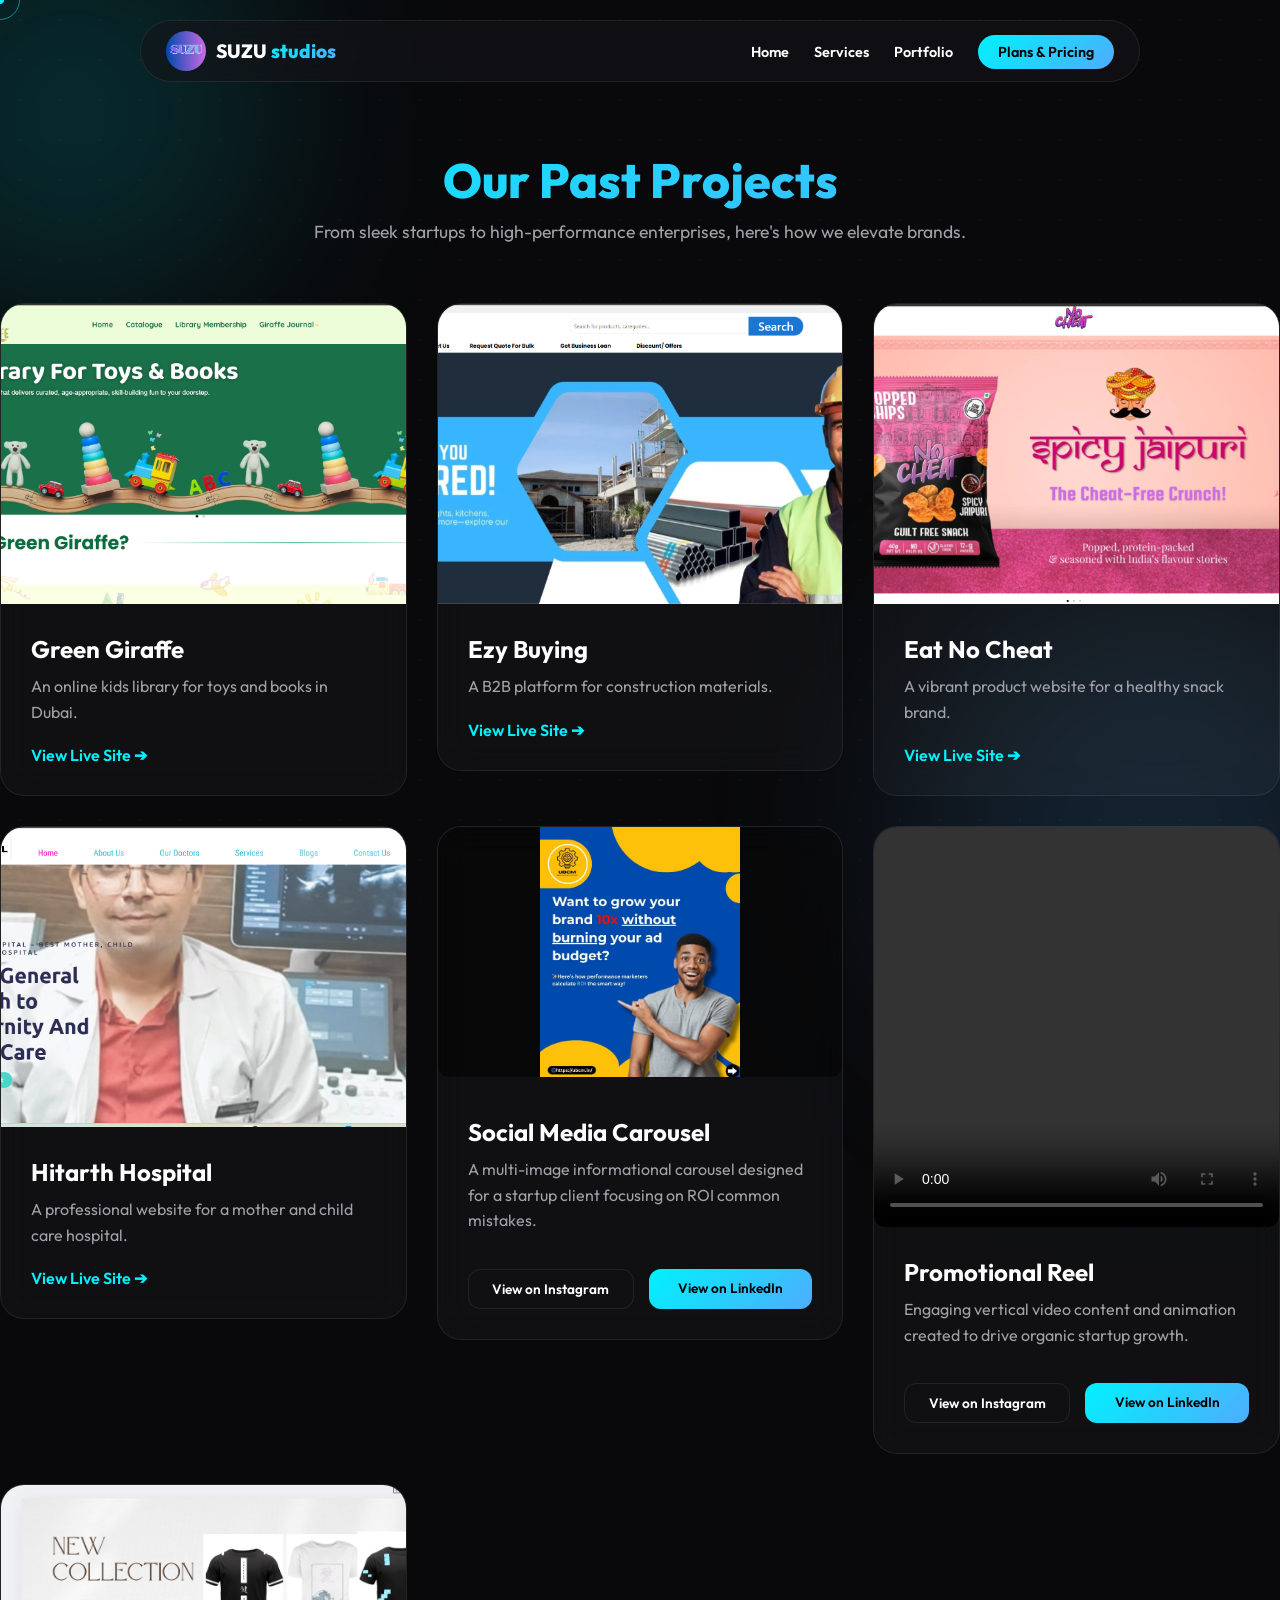
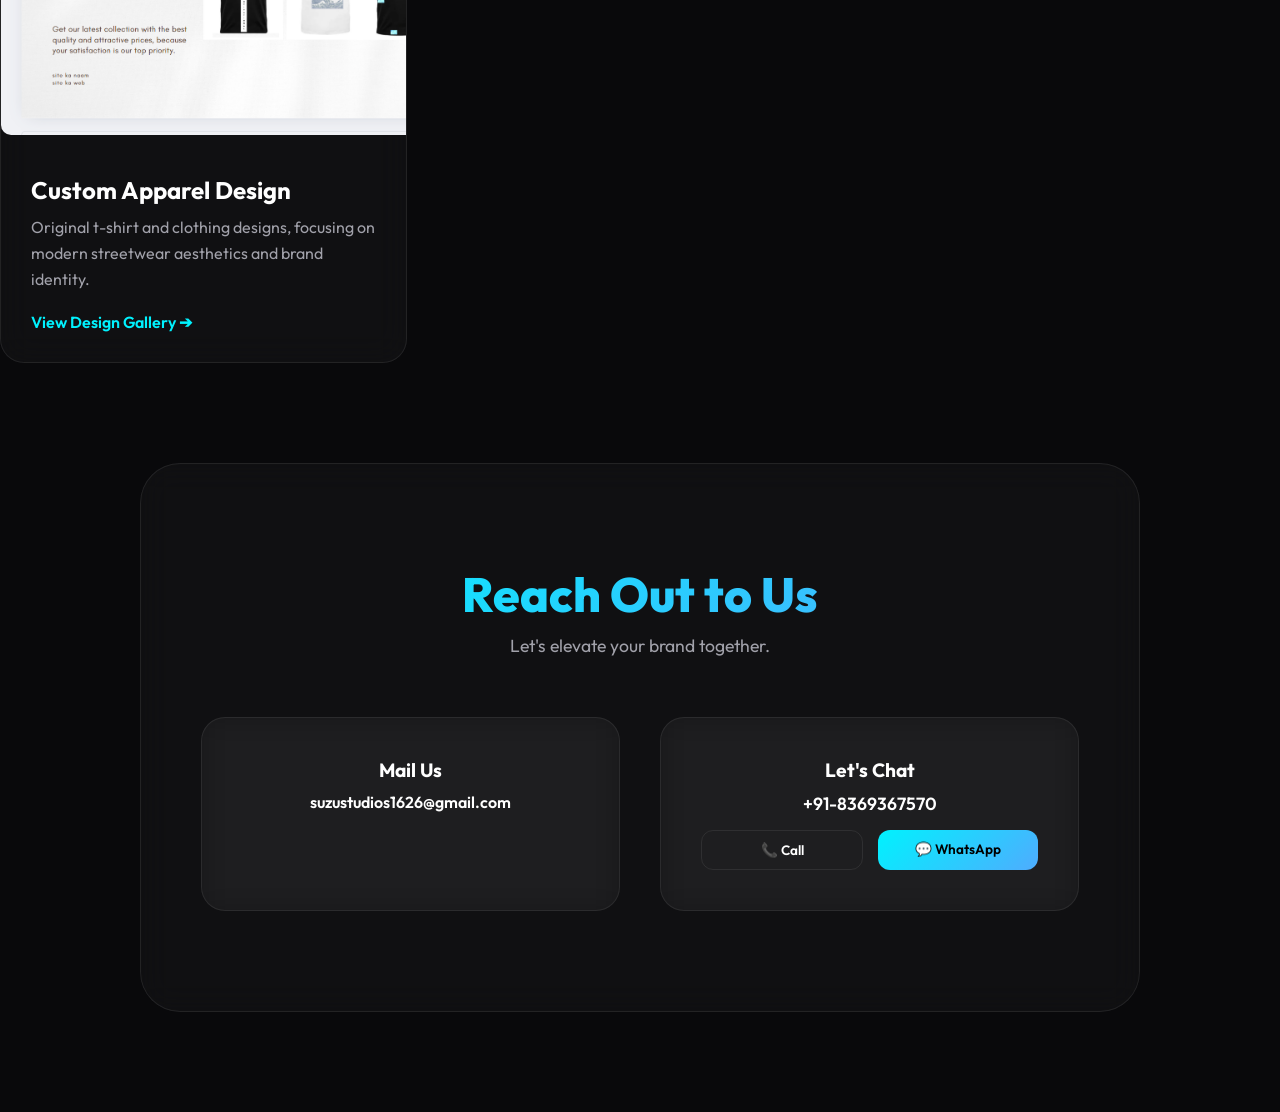
==== portfolio.html @ 75b4af1d "Initial commit" ====
<!DOCTYPE html>
<html lang="en">
<head>
    <meta charset="UTF-8">
    <meta name="viewport" content="width=device-width, initial-scale=1.0">
    <title>Portfolio | SUZU Studios</title>
    <link rel="preconnect" href="https://fonts.googleapis.com">
    <link rel="preconnect" href="https://fonts.gstatic.com" crossorigin>
    <link href="https://fonts.googleapis.com/css2?family=Outfit:wght@300;400;600;800&display=swap" rel="stylesheet">
    <link rel="stylesheet" href="style.css">
</head>
<body>
    <div class="bg-grid"></div>
    <div class="blob blob-1"></div>
    <div class="blob blob-2"></div>

    <div class="cursor"></div>
    <div class="cursor-follower"></div>

    <nav>
        <div class="nav-container glass">
            <div class="brand">
                <img src="SUZU.png" alt="SUZU Studios Logo" class="brand-logo">
                <span class="brand-name">SUZU <span class="text-gradient">studios</span></span>
            </div>
            <ul class="nav-links">
                <li><a href="index.html">Home</a></li>
                <li><a href="index.html#services">Services</a></li>
                <li><a href="portfolio.html">Portfolio</a></li>
                <li><a href="pricing.html" class="nav-cta">Plans & Pricing</a></li>
            </ul>
        </div>
    </nav>

    <section id="portfolio-hero" class="reveal">
        <div class="section-header">
            <h1 class="section-title text-gradient">Our Past Projects</h1>
            <p>From sleek startups to high-performance enterprises, here's how we elevate brands.</p>
        </div>
    </section>

    <section id="portfolio" class="reveal" style="padding-top: 0;">
        <div class="portfolio-grid deep-dive-grid">
            
            <div class="portfolio-card glass reveal">
                <img src="greengiraffe.png" alt="Green Giraffe Thumbnail" class="project-img deep-project-img">
                <div class="project-info">
                    <h4>Green Giraffe</h4>
                    <p>An online kids library for toys and books in Dubai.</p>
                    <a href="https://greengiraffe.ae/" target="_blank" class="project-link">View Live Site ➔</a>
                </div>
            </div>
            
            <div class="portfolio-card glass reveal">
                <img src="ezy.png" alt="Ezy Buying Thumbnail" class="project-img deep-project-img">
                <div class="project-info">
                    <h4>Ezy Buying</h4>
                    <p>A B2B platform for construction materials.</p>
                    <a href="https://ezybuying.in/" target="_blank" class="project-link">View Live Site ➔</a>
                </div>
            </div>
            
            <div class="portfolio-card glass reveal">
                <img src="nocheat.png" alt="Eat No Cheat Thumbnail" class="project-img deep-project-img">
                <div class="project-info">
                    <h4>Eat No Cheat</h4>
                    <p>A vibrant product website for a healthy snack brand.</p>
                    <a href="https://eatnocheat.com/" target="_blank" class="project-link">View Live Site ➔</a>
                </div>
            </div>
            
            <div class="portfolio-card glass reveal">
                <img src="Hitarth.png" alt="Hitarth Hospital Thumbnail" class="project-img deep-project-img">
                <div class="project-info">
                    <h4>Hitarth Hospital</h4>
                    <p>A professional website for a mother and child care hospital.</p>
                    <a href="https://hitarthhospital.in/" target="_blank" class="project-link">View Live Site ➔</a>
                </div>
            </div>

            <div class="portfolio-card glass reveal">
                <div class="carousel-container">
                    <img src="1.jpg" alt="Post 1" class="carousel-img">
                    <img src="2.jpg" alt="Post 2" class="carousel-img">
                    <img src="3.jpg" alt="Post 3" class="carousel-img">
                    <img src="4.jpg" alt="Post 4" class="carousel-img">
                    <img src="5.jpg" alt="Post 5" class="carousel-img">
                    <img src="6.jpg" alt="Post 6" class="carousel-img">
                    <img src="7.jpg" alt="Post 7" class="carousel-img">
                </div>
                <div class="project-info">
                    <h4>Social Media Carousel</h4>
                    <p>A multi-image informational carousel designed for a startup client focusing on ROI common mistakes.</p>
                    <div class="button-group">
                        <a href="#" target="_blank" class="btn-small secondary">View on Instagram</a>
                        <a href="#" target="_blank" class="btn-small primary">View on LinkedIn</a>
                    </div>
                </div>
            </div>

            <div class="portfolio-card glass reveal">
                <video src="reel.mp4" alt="Promotional Reel Thumbnail" class="reel-img" controls>
                    Your browser does not support the video tag.
                </video>
                <div class="project-info">
                    <h4>Promotional Reel</h4>
                    <p>Engaging vertical video content and animation created to drive organic startup growth.</p>
                    <div class="button-group">
                        <a href="#" target="_blank" class="btn-small secondary">View on Instagram</a>
                        <a href="#" target="_blank" class="btn-small primary">View on LinkedIn</a>
                    </div>
                </div>
            </div>

            <div class="portfolio-card glass reveal">
                <div class="carousel-container">
                    <img src="SS1.png" alt="Apparel Design 1" class="carousel-img">
                    <img src="SS2.png" alt="Apparel Design 2" class="carousel-img">
                    <img src="SS3.png" alt="Apparel Design 3" class="carousel-img">
                    <img src="SS4.png" alt="Apparel Design 4" class="carousel-img">
                    <img src="SS5.png" alt="Apparel Design 5" class="carousel-img">
                </div>
                <div class="project-info">
                    <h4>Custom Apparel Design</h4>
                    <p>Original t-shirt and clothing designs, focusing on modern streetwear aesthetics and brand identity.</p>
                    <a href="#" target="_blank" class="project-link">View Design Gallery ➔</a>
                </div>
            </div>

        </div>
    </section>

    <section id="contact" class="reveal contact-section glass">
        <div class="section-header">
            <h2 class="section-title text-gradient">Reach Out to Us</h2>
            <p>Let's elevate your brand together.</p>
        </div>
        <div class="contact-details grid-container">
            
            <div class="contact-card glass">
                <h4>Mail Us</h4>
                <a href="mailto:suzustudios1626@gmail.com" class="contact-link">suzustudios1626@gmail.com</a>
            </div>
            
            <div class="contact-card glass">
                <h4>Let's Chat</h4>
                <p style="margin-bottom: 15px; color: var(--text-main); font-weight: 600; font-size: 1.1rem;">+91-8369367570</p>
                <div class="button-group" style="justify-content: center;">
                    <a href="tel:+918369367570" class="btn-small secondary">📞 Call</a>
                    <a href="https://wa.me/918369367570" target="_blank" class="btn-small primary">💬 WhatsApp</a>
                </div>
            </div>
            
        </div>
    </section>

    <script src="script.js"></script>
</body>
</html>
---- style.css ----
/* --- Core Variables --- */
:root {
    --bg-dark: #09090b;
    --card-glass: rgba(255, 255, 255, 0.03);
    --card-border: rgba(255, 255, 255, 0.08);
    --text-main: #ffffff;
    --text-muted: #a1a1aa;
    --cyan: #00f2fe;
    --blue: #4facfe;
    --gradient: linear-gradient(135deg, var(--cyan) 0%, var(--blue) 100%);
}

* {
    margin: 0; padding: 0; box-sizing: border-box;
    font-family: 'Outfit', sans-serif;
    cursor: none; 
}

body {
    background-color: var(--bg-dark);
    color: var(--text-main);
    overflow-x: hidden;
    position: relative;
}

/* --- Background Effects --- */
.bg-grid {
    position: fixed; top: 0; left: 0; width: 100vw; height: 100vh;
    background-image: radial-gradient(rgba(255,255,255,0.1) 1px, transparent 1px);
    background-size: 40px 40px;
    z-index: -2; opacity: 0.3;
}

.blob {
    position: fixed; border-radius: 50%; filter: blur(100px); z-index: -1;
    animation: float 10s infinite ease-in-out alternate;
}
.blob-1 { width: 400px; height: 400px; background: rgba(0, 242, 254, 0.15); top: -10%; left: -10%; }
.blob-2 { width: 500px; height: 500px; background: rgba(79, 172, 254, 0.15); bottom: -20%; right: -10%; animation-delay: -5s; }

@keyframes float {
    0% { transform: translate(0, 0) scale(1); }
    100% { transform: translate(50px, 50px) scale(1.1); }
}

/* --- Custom Cursor --- */
.cursor { width: 8px; height: 8px; background: var(--cyan); border-radius: 50%; position: fixed; pointer-events: none; z-index: 9999; transform: translate(-50%, -50%); }
.cursor-follower { width: 40px; height: 40px; border: 1px solid rgba(0, 242, 254, 0.5); border-radius: 50%; position: fixed; pointer-events: none; z-index: 9998; transform: translate(-50%, -50%); transition: width 0.3s, height 0.3s, background 0.3s; }

/* --- Loading Screen --- */
#loader { position: fixed; top: 0; left: 0; width: 100%; height: 100vh; background: var(--bg-dark); display: flex; justify-content: center; align-items: center; z-index: 10000; transition: opacity 0.8s ease; }
.spinner { width: 50px; height: 50px; border: 3px solid rgba(255,255,255,0.1); border-top-color: var(--cyan); border-radius: 50%; animation: spin 1s linear infinite; margin: 0 auto 20px; }
.loader-text { font-size: 2rem; font-weight: 800; letter-spacing: 4px; background: var(--gradient); -webkit-background-clip: text; -webkit-text-fill-color: transparent; }
@keyframes spin { to { transform: rotate(360deg); } }

/* --- Floating Navigation & Logo Fix --- */
nav { position: fixed; top: 20px; width: 100%; display: flex; justify-content: center; z-index: 1000; }
.nav-container.glass {
    width: 90%; max-width: 1000px;
    background: rgba(20, 20, 25, 0.6); backdrop-filter: blur(12px); -webkit-backdrop-filter: blur(12px);
    border: 1px solid var(--card-border); border-radius: 50px;
    display: flex; justify-content: space-between; align-items: center; padding: 10px 25px;
}
.brand { display: flex; align-items: center; gap: 10px; }

/* Your fixed logo size */
.brand-logo {
    height: 40px !important;  
    width: 40px !important;   /* Force the width to match the height for a perfect square */
    border-radius: 50%;       /* This is the magic line that makes it a perfect circle! */
    object-fit: cover;        /* Ensures your gradient fills the circle perfectly */
    display: block;
}

.brand-name { font-size: 1.2rem; font-weight: 800; }
.text-gradient { background: var(--gradient); -webkit-background-clip: text; -webkit-text-fill-color: transparent; }
.nav-links { list-style: none; display: flex; gap: 25px; align-items: center; }
.nav-links a { color: var(--text-main); text-decoration: none; font-weight: 600; font-size: 0.9rem; transition: color 0.3s; }
.nav-links a:hover { color: var(--cyan); }
.nav-cta { background: var(--gradient); padding: 8px 20px; border-radius: 20px; color: #000 !important; }

/* --- Hero Section --- */
#hero { min-height: 100vh; display: flex; align-items: center; justify-content: center; text-align: center; padding: 0 20px; padding-top: 80px; }
.promo-pill { display: inline-flex; align-items: center; gap: 10px; padding: 8px 20px; border-radius: 30px; border: 1px solid var(--card-border); background: var(--card-glass); margin-bottom: 30px; font-size: 0.9rem; backdrop-filter: blur(10px); }
.pulse-dot { width: 8px; height: 8px; background: var(--cyan); border-radius: 50%; box-shadow: 0 0 10px var(--cyan); animation: pulse 1.5s infinite; }
@keyframes pulse { 0% { box-shadow: 0 0 0 0 rgba(0, 242, 254, 0.7); } 70% { box-shadow: 0 0 0 10px rgba(0, 242, 254, 0); } 100% { box-shadow: 0 0 0 0 rgba(0, 242, 254, 0); } }
.badge { background: var(--gradient); color: #000; padding: 2px 8px; border-radius: 10px; font-weight: 800; font-size: 0.7rem; letter-spacing: 1px; }

.hero-title { font-size: 5vw; font-weight: 800; line-height: 1.1; margin-bottom: 20px; }
@media (max-width: 768px) { .hero-title { font-size: 2.5rem; } }
.hero-subtitle { max-width: 600px; margin: 0 auto 40px; color: var(--text-muted); font-size: 1.1rem; line-height: 1.6; }

.hero-buttons { display: flex; gap: 20px; justify-content: center; }
.cta-button { padding: 15px 35px; border-radius: 30px; font-weight: 600; text-decoration: none; transition: all 0.3s; position: relative; overflow: hidden; display: inline-block; cursor: none;}
.cta-button.primary { background: var(--gradient); color: #000; box-shadow: 0 10px 20px rgba(0, 242, 254, 0.2); }
.cta-button.primary:hover { transform: translateY(-3px); box-shadow: 0 15px 30px rgba(0, 242, 254, 0.4); }
.cta-button.secondary { background: transparent; color: var(--text-main); border: 1px solid var(--card-border); }
.cta-button.secondary:hover { background: var(--card-glass); border-color: var(--cyan); }

/* --- Services Bento Grid --- */
#services { padding: 100px 20px; max-width: 1200px; margin: 0 auto; }
.section-header { text-align: center; margin-bottom: 60px; }
.section-title { font-size: 3rem; font-weight: 800; margin-bottom: 10px; }
.section-header p { color: var(--text-muted); font-size: 1.1rem; }

.bento-grid { display: grid; grid-template-columns: repeat(3, 1fr); gap: 25px; }
.glass { background: var(--card-glass); backdrop-filter: blur(16px); -webkit-backdrop-filter: blur(16px); border: 1px solid var(--card-border); border-radius: 24px; }
.bento-card { padding: 40px; transition: transform 0.4s cubic-bezier(0.175, 0.885, 0.32, 1.275), border-color 0.4s; position: relative; overflow: hidden; }
.bento-card:hover { transform: translateY(-10px); border-color: rgba(0, 242, 254, 0.4); }

.card-icon { font-size: 2.5rem; margin-bottom: 20px; }
.bento-card h3 { font-size: 1.5rem; margin-bottom: 15px; font-weight: 600; }
.bento-card p { color: var(--text-muted); line-height: 1.6; margin-bottom: 20px; }
.card-link { color: var(--cyan); text-decoration: none; font-weight: 600; font-size: 0.9rem; }

/* Grid specific sizing */
.bento-card.large { grid-column: span 2; grid-row: span 2; display: flex; flex-direction: column; justify-content: center; }
.bento-card.large h3 { font-size: 2.2rem; }
.bento-card.large p { font-size: 1.1rem; max-width: 80%; }
.bento-card.wide { grid-column: span 2; display: flex; align-items: center; gap: 30px; }
.bento-card.wide .card-icon { font-size: 4rem; margin-bottom: 0; }

@media (max-width: 900px) {
    .bento-grid { grid-template-columns: 1fr; }
    .bento-card.large, .bento-card.wide { grid-column: span 1; grid-row: span 1; flex-direction: column; text-align: left; align-items: flex-start; }
    .bento-card.large p { max-width: 100%; }
}

/* --- Scroll Animations --- */
.reveal { opacity: 0; transform: translateY(40px); transition: all 1s cubic-bezier(0.5, 0, 0, 1); }
.reveal.active { opacity: 1; transform: translateY(0); }
.reveal-stagger { opacity: 0; transform: translateY(40px); transition: all 0.8s cubic-bezier(0.5, 0, 0, 1); }
.reveal-stagger.active { opacity: 1; transform: translateY(0); }

/* ========================================= */
/* NEW ADDITIONS: HOVER, PORTFOLIO, PRICING  */
/* ========================================= */

/* Hover to reveal service text */
.hover-reveal .reveal-text {
    opacity: 0;
    max-height: 0;
    margin-top: 0;
    transition: opacity 0.4s, max-height 0.4s cubic-bezier(0.5, 0, 0, 1), margin-top 0.4s;
    overflow: hidden;
}

.hover-reveal:hover .reveal-text {
    opacity: 1;
    max-height: 1000px; 
    margin-top: 10px;
}

/* Past Projects grid and styling */
.portfolio-grid {
    display: grid;
    grid-template-columns: repeat(auto-fit, minmax(300px, 1fr));
    gap: 30px;
    margin-top: 40px;
}

.portfolio-card {
    display: flex;
    flex-direction: column;
    overflow: hidden;
    padding: 0;
    transition: transform 0.4s cubic-bezier(0.175, 0.885, 0.32, 1.275), border-color 0.4s;
}

.portfolio-card:hover {
    transform: translateY(-5px);
    border-color: rgba(0, 242, 254, 0.4);
}

.project-img {
    width: 100%;
    height: 200px;
    object-fit: cover;
    display: block;
}

.deep-dive-grid {
    grid-template-columns: repeat(auto-fit, minmax(400px, 1fr));
}
.deep-project-img {
    height: 300px;
}

.project-info {
    padding: 30px;
    display: flex;
    flex-direction: column;
    flex-grow: 1;
}

.portfolio-card h4 {
    font-size: 1.5rem;
    margin-bottom: 10px;
}

.portfolio-card p {
    color: var(--text-muted);
    line-height: 1.6;
    margin-bottom: 20px;
    flex-grow: 1; 
}

.project-link {
    color: var(--cyan);
    text-decoration: none;
    font-weight: 600;
    align-self: flex-start;
}

/* Testimonials Slider (Flows right to left) */
.testimonial-slider {
    overflow: hidden;
    margin-top: 60px;
    padding: 0;
    width: 100%;
}

.testimonial-track {
    display: flex;
    animation: slideLeft 30s linear infinite; 
}

.testimonial-slider:hover .testimonial-track {
    animation-play-state: paused;
}

@keyframes slideLeft {
    0% { transform: translateX(0); }
    100% { transform: translateX(-50%); } 
}

.testimonial-card {
    flex: 0 0 calc(33.33% - 40px); 
    width: 33.33%;
    max-width: 33.33%;
    padding: 60px;
    box-sizing: border-box;
    display: flex;
    flex-direction: column;
    justify-content: center;
}

.client-quote {
    font-size: 1.3rem;
    line-height: 1.6;
    margin-bottom: 20px;
}

.client-name {
    color: var(--text-muted);
    font-weight: 600;
    font-size: 0.9rem;
}

/* Contact Us Section styling */
.contact-section {
    max-width: 1000px;
    margin: 100px auto;
    padding: 100px 60px;
    border-radius: 40px;
}

.contact-details {
    margin-top: 60px;
    gap: 40px;
    display: grid;
    grid-template-columns: repeat(auto-fit, minmax(250px, 1fr));
}

.contact-card {
    padding: 40px;
    text-align: center;
}

.contact-card h4 {
    margin-bottom: 10px;
    font-size: 1.2rem;
}

.contact-card p {
    color: var(--cyan);
    font-weight: 600;
}

/* Pricing layout */
#pricing-hero {
    min-height: 30vh;
    display: flex;
    align-items: center;
    justify-content: center;
    text-align: center;
    padding-top: 100px;
}

.pricing-card-container {
    display: grid;
    grid-template-columns: repeat(3, 1fr);
    gap: 30px;
    max-width: 1100px;
    margin: 40px auto 0;
    padding: 0;
    padding-bottom: 50px;
}

.pricing-card {
    padding: 50px;
    display: flex;
    flex-direction: column;
    justify-content: space-between;
    text-align: center;
    position: relative;
    transition: transform 0.4s, border-color 0.4s, box-shadow 0.4s;
}

.pricing-card:hover {
    transform: scale(1.03);
    border-color: rgba(0, 242, 254, 0.4);
    box-shadow: 0 10px 40px rgba(0, 242, 254, 0.1);
}

.pricing-card h3 {
    margin-bottom: 20px;
    font-size: 1.8rem;
}

.pricing-card .price {
    font-size: 3rem;
    font-weight: 800;
    margin-bottom: 30px;
}

.pricing-card ul {
    list-style: none;
    margin-bottom: 40px;
    flex-grow: 1;
    text-align: left; 
    max-width: 80%;
    margin: 0 auto 40px;
}

.pricing-card ul li {
    margin-bottom: 15px;
    color: var(--text-muted);
    position: relative;
    font-size: 0.95rem;
}

.pricing-card ul li::before {
    content: '✓';
    position: absolute;
    left: -25px;
    color: var(--cyan);
    font-weight: bold;
}

.featured-card {
    border-color: rgba(0, 242, 254, 0.3);
    box-shadow: 0 0 40px rgba(0, 242, 254, 0.1);
}

.featured-badge {
    position: absolute;
    top: -15px;
    left: 50%;
    transform: translateX(-50%);
    font-size: 0.7rem;
    letter-spacing: 1px;
    background: var(--gradient);
    color: #000;
    padding: 6px 15px;
    border-radius: 20px;
    font-weight: bold;
    z-index: 10;
}

.cta-subtitle {
    max-width: 600px;
    margin: 0 auto 30px;
    color: var(--text-muted);
    font-size: 1.1rem;
    line-height: 1.6;
}

.center-cta {
    display: flex;
    flex-direction: column;
    align-items: center;
    margin-top: 40px;
}

@media (min-width: 1400px) {
    .pricing-card-container { max-width: 1200px; gap: 40px; }
}

@media (max-width: 900px) {
    .testimonial-card {
        flex: 0 0 100%;
        max-width: 100%;
        width: 100%;
        padding: 40px;
    }
    @keyframes slideLeft { 0% { transform: translateX(0); } 100% { transform: translateX(-100%); } }

    .pricing-card-container {
        grid-template-columns: 1fr;
        max-width: 100%;
        padding: 20px;
    }

    .contact-section {
        padding: 60px 20px;
        margin: 60px 10px;
    }
    
    .deep-dive-grid {
        grid-template-columns: 1fr;
    }
    .deep-project-img {
        height: 200px;
    }
}
/* ========================================= */
/* PORTFOLIO PAGE FIXES & NEW LAYOUTS        */
/* ========================================= */

/* 1. Fix the hidden heading */
#portfolio-hero {
    padding-top: 150px; /* Pushes the heading down below the navigation bar */
    text-align: center;
    margin-bottom: 40px;
}

/* Fix grid stretching so cards only take up as much vertical space as they need */
.portfolio-grid {
    align-items: start; 
}

/* 2. Side-by-side Button Group */
.button-group {
    display: flex;
    gap: 15px;
    margin-top: 15px;
    width: 100%;
}

.btn-small {
    padding: 10px 15px;
    font-size: 0.85rem;
    text-align: center;
    flex: 1; /* Makes both buttons equal width */
    border-radius: 12px; /* Slightly squarer for secondary buttons */
    text-decoration: none;
    font-weight: 600;
    transition: all 0.3s;
    cursor: none;
}

.btn-small.primary {
    background: var(--gradient);
    color: #000;
}

.btn-small.secondary {
    background: transparent;
    color: var(--text-main);
    border: 1px solid var(--card-border);
}

.btn-small.secondary:hover {
    background: var(--card-glass);
    border-color: var(--cyan);
}

/* 3. Swipeable Image Carousel (For Posts & Clothes) */
.carousel-container {
    display: flex;
    overflow-x: auto;
    scroll-snap-type: x mandatory;
    gap: 10px;
    padding-bottom: 10px; /* Space for scrollbar */
    scrollbar-width: thin; 
    scrollbar-color: var(--cyan) var(--bg-dark);
}

/* Custom scrollbar for Webkit (Chrome/Safari) */
.carousel-container::-webkit-scrollbar {
    height: 6px;
}
.carousel-container::-webkit-scrollbar-track {
    background: var(--bg-dark);
    border-radius: 10px;
}
.carousel-container::-webkit-scrollbar-thumb {
    background: var(--cyan);
    border-radius: 10px;
}

.carousel-img {
    scroll-snap-align: start;
    flex: 0 0 100%; /* Forces image to take up 100% of the card width */
    height: 250px;
    object-fit: contain; /* Prevents cutting off! Keeps the whole image visible */
    background-color: rgba(0,0,0,0.5); /* Dark background behind image */
    border-radius: 10px;
}

/* 4. Vertical Reel Style */
.reel-img {
    width: 100%;
    height: 400px; /* Taller for vertical video format */
    object-fit: contain; /* Prevents top/bottom from being cut off */
    background-color: rgba(0,0,0,0.5);
    border-radius: 10px;
    display: block;
}/* Contact Link Styling Fix */
.contact-link {
    color: #ffffff !important; /* The !important forces the browser to ignore the default blue */
    font-weight: 600;
    text-decoration: none; /* This removes the underline for a cleaner look */
    transition: color 0.3s, text-shadow 0.3s;
}

.contact-link:hover {
    color: var(--cyan) !important; /* Adds a nice glowing cyan effect when they hover over it */
    text-shadow: 0 0 10px var(--cyan);
}
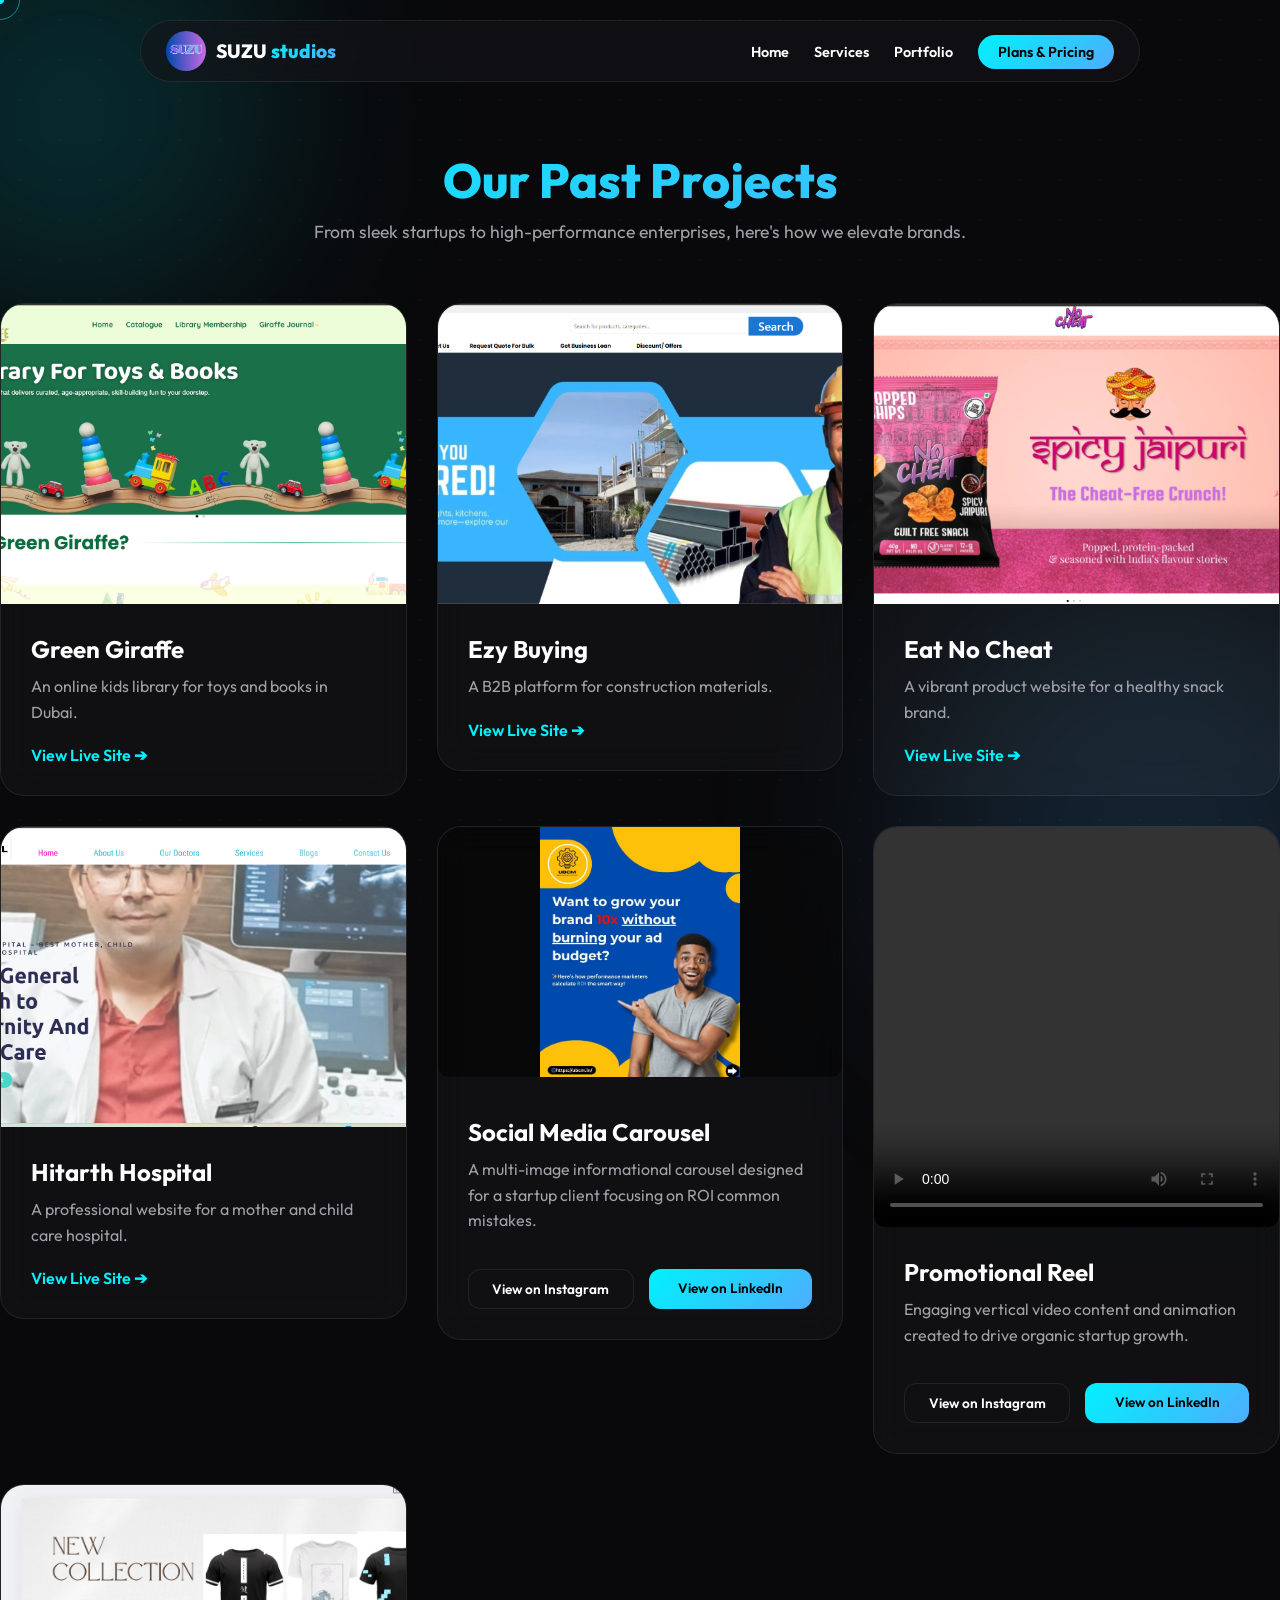
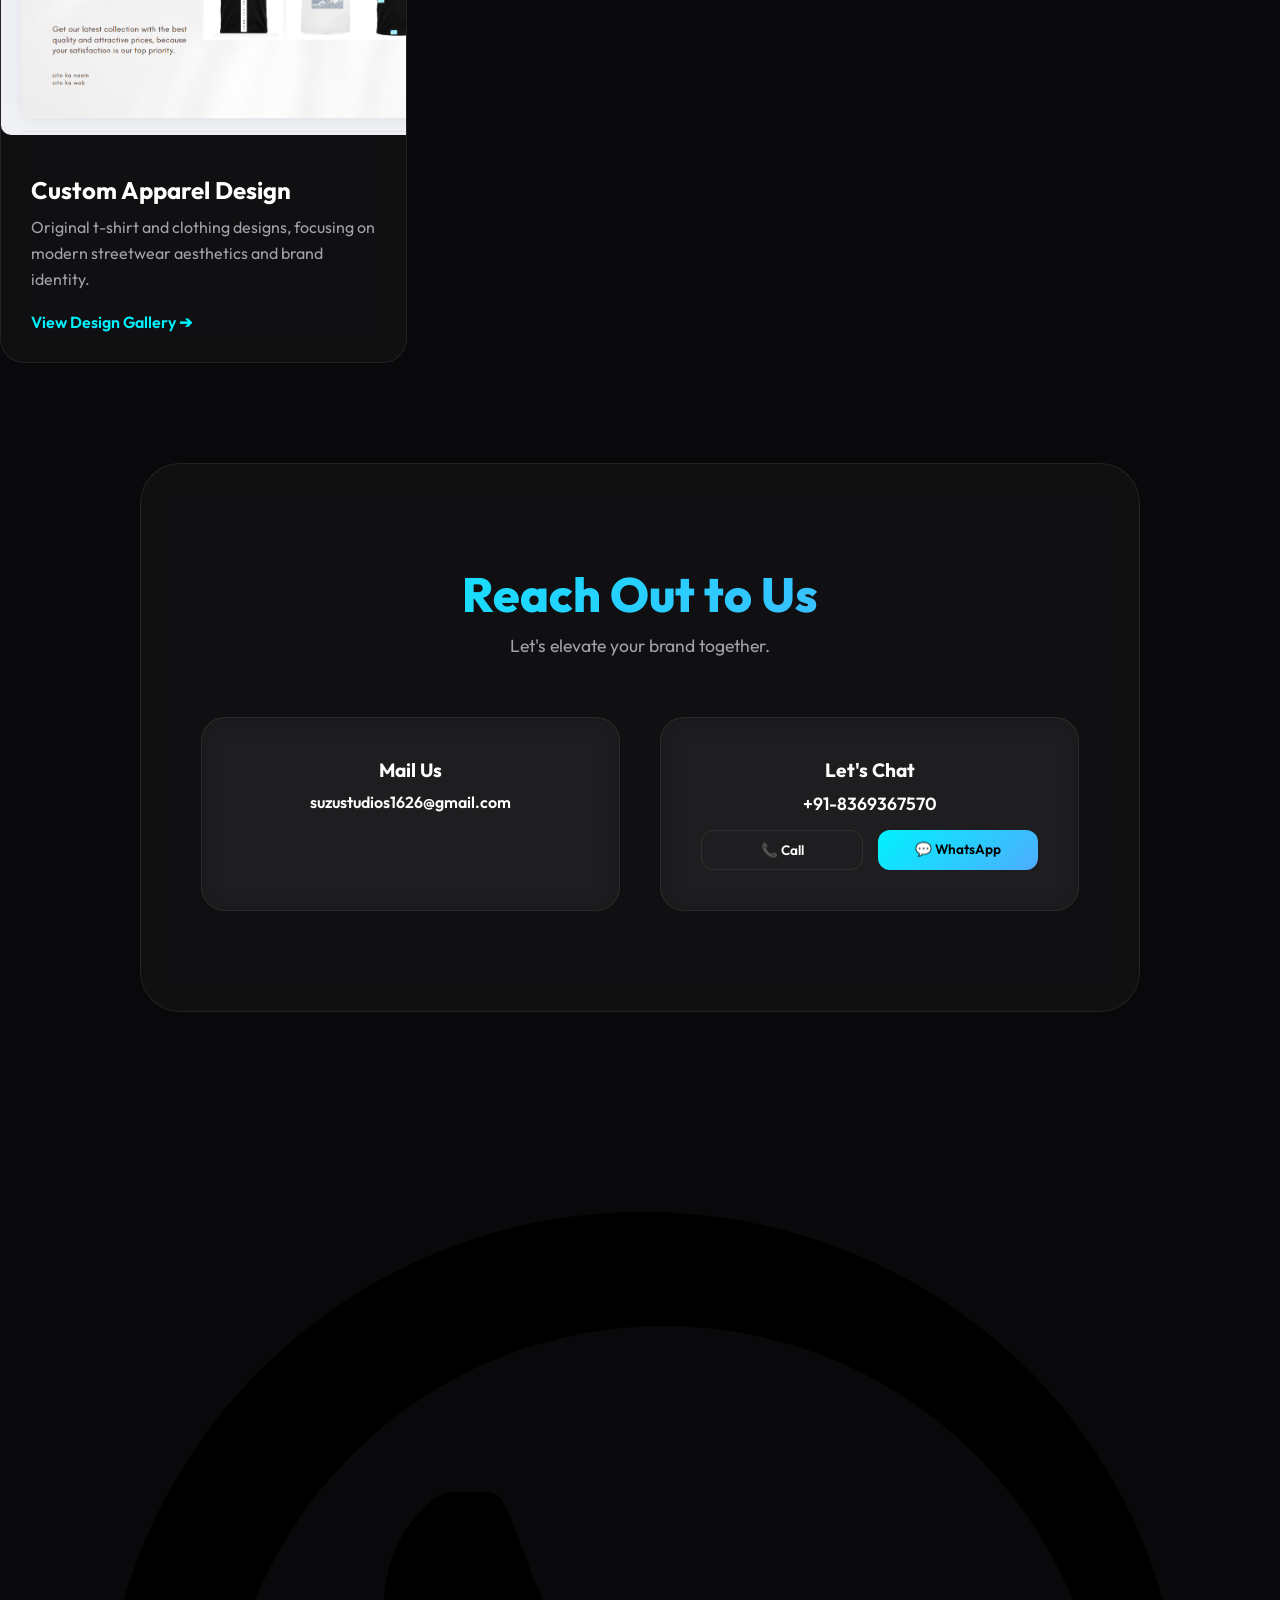
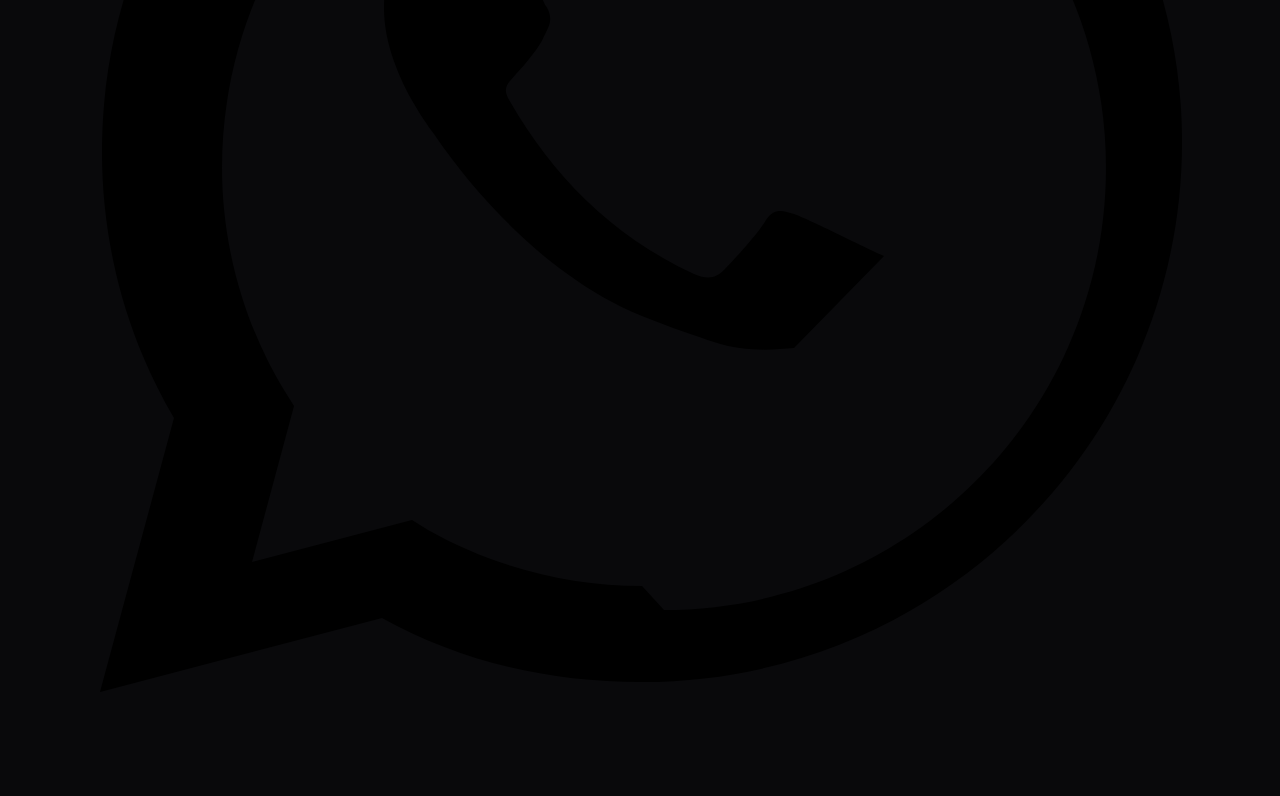
==== commit 76f638b7: "updated site" ====
--- a/portfolio.html
+++ b/portfolio.html
@@ -153,6 +153,12 @@
             
         </div>
     </section>
+    <!-- Floating WhatsApp Button -->
+    <a href="https://wa.me/918369367570" target="_blank" class="floating-whatsapp">
+        <svg viewBox="0 0 32 32" class="whatsapp-icon">
+            <path d="M16.05 2.5C8.6 2.5 2.55 8.55 2.55 16c0 2.4.65 4.7 1.8 6.65L2.5 29.5l7.05-1.85c1.9 1.05 4.05 1.6 6.5 1.6 7.45 0 13.5-6.05 13.5-13.5S23.5 2.5 16.05 2.5zm0 24.35c-1.9 0-3.75-.5-5.35-1.4l-.4-.25-4 1.05 1.05-3.9-.25-.4c-1-1.65-1.55-3.6-1.55-5.55 0-6.1 4.95-11.05 11.05-11.05s11.05 4.95 11.05 11.05-4.95 11.05-11.05 11.05zm6.05-8.25c-.35-.15-1.95-.95-2.25-1.05-.3-.1-.5-.15-.7.15-.2.35-.85 1.05-1.05 1.25-.2.2-.4.25-.75.1-2.15-1-3.6-2.55-4.65-4.4-.15-.3.05-.4.2-.6.15-.15.35-.4.5-.6.15-.2.2-.35.3-.55.1-.2.05-.4-.05-.55-.1-.15-.7-1.7-.95-2.35-.25-.6-.5-.5-.7-.5h-.6c-.2 0-.5.05-.75.35-.3.3-1.05 1.05-1.05 2.55s1.1 2.95 1.25 3.15c.15.2 2.15 3.3 5.2 4.55.75.3 1.35.5 1.8.65.75.25 1.45.2 2 .15A floating WhatsApp.6-.05 1.95-.8 2.25-1.55.3-.75.3-1.4.2- button is an absolute must-have for a digital agency. It drastically increases your lead conversion rate because it requires zero effort for a client to start talking to you!1.55-.15-.15-.35-.2-.7-.35z"/>
+        </svg>
+    </a>
 
     <script src="script.js"></script>
 </body>
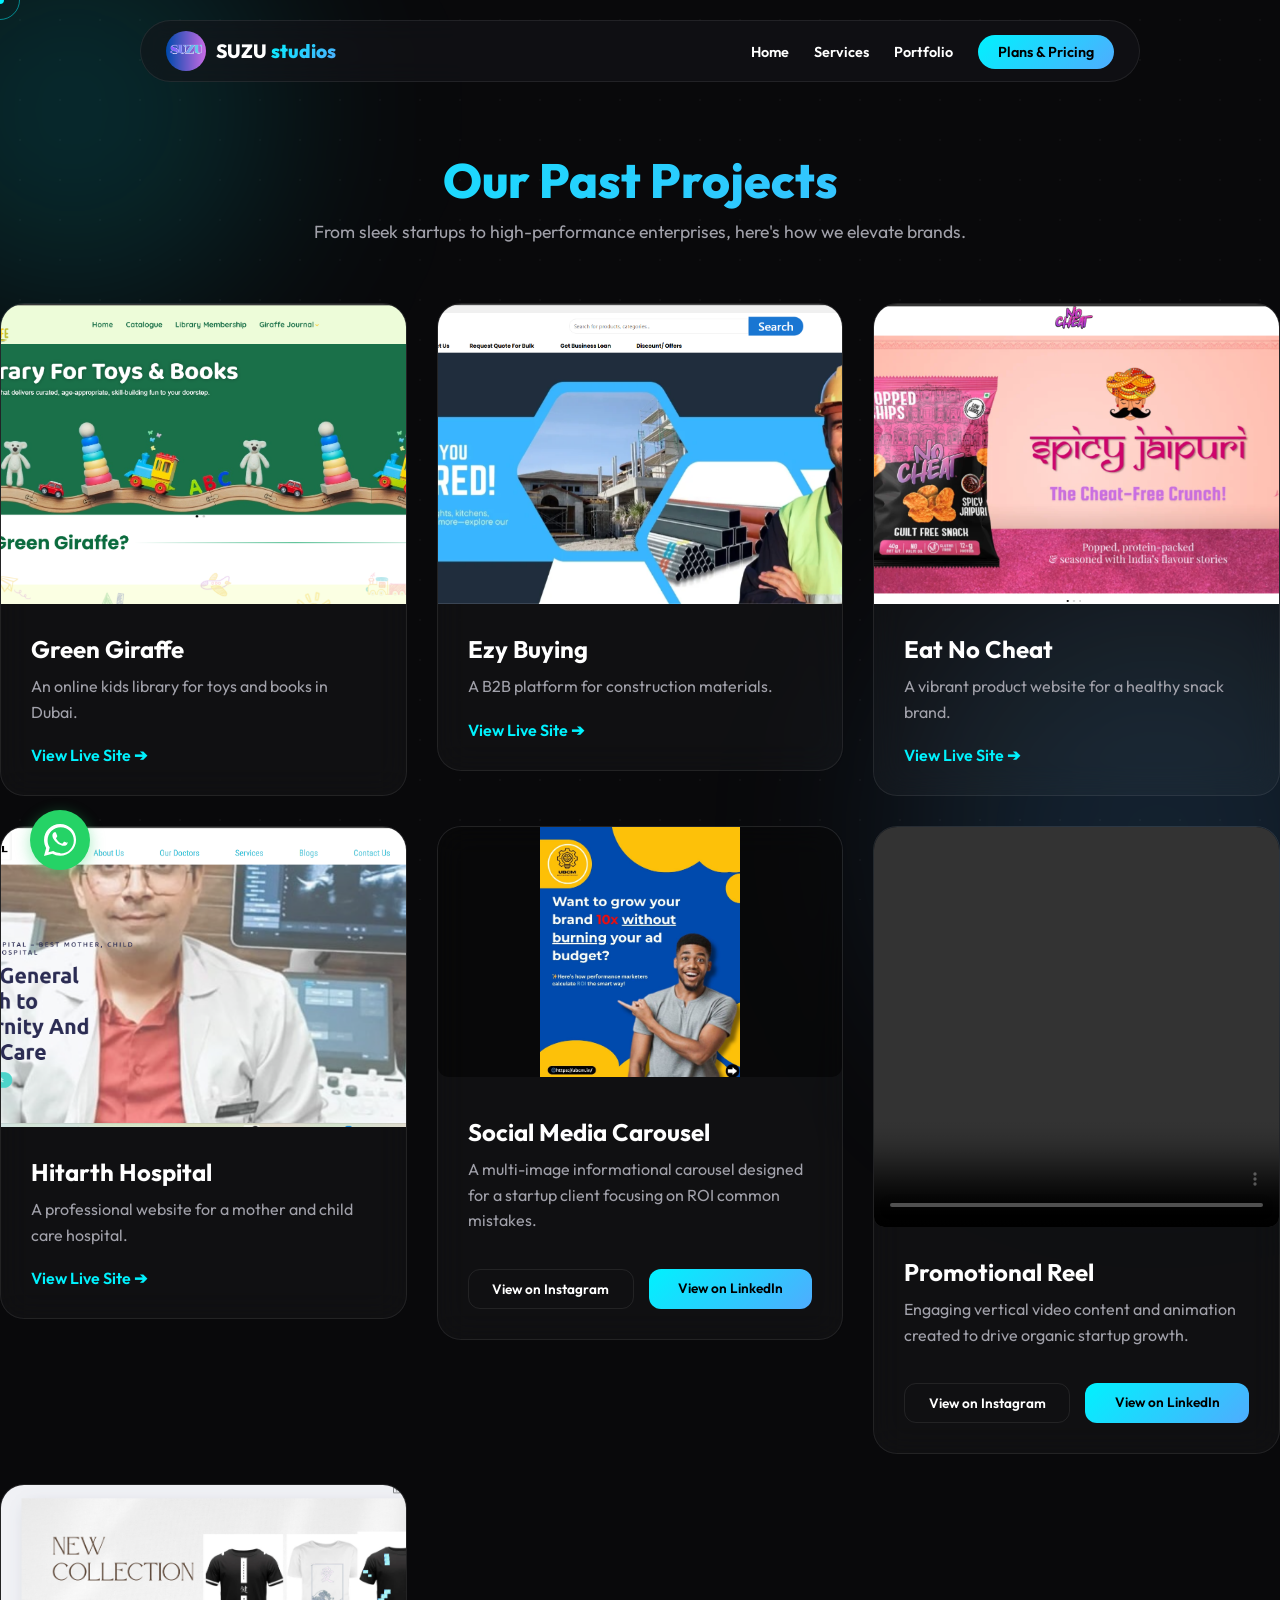
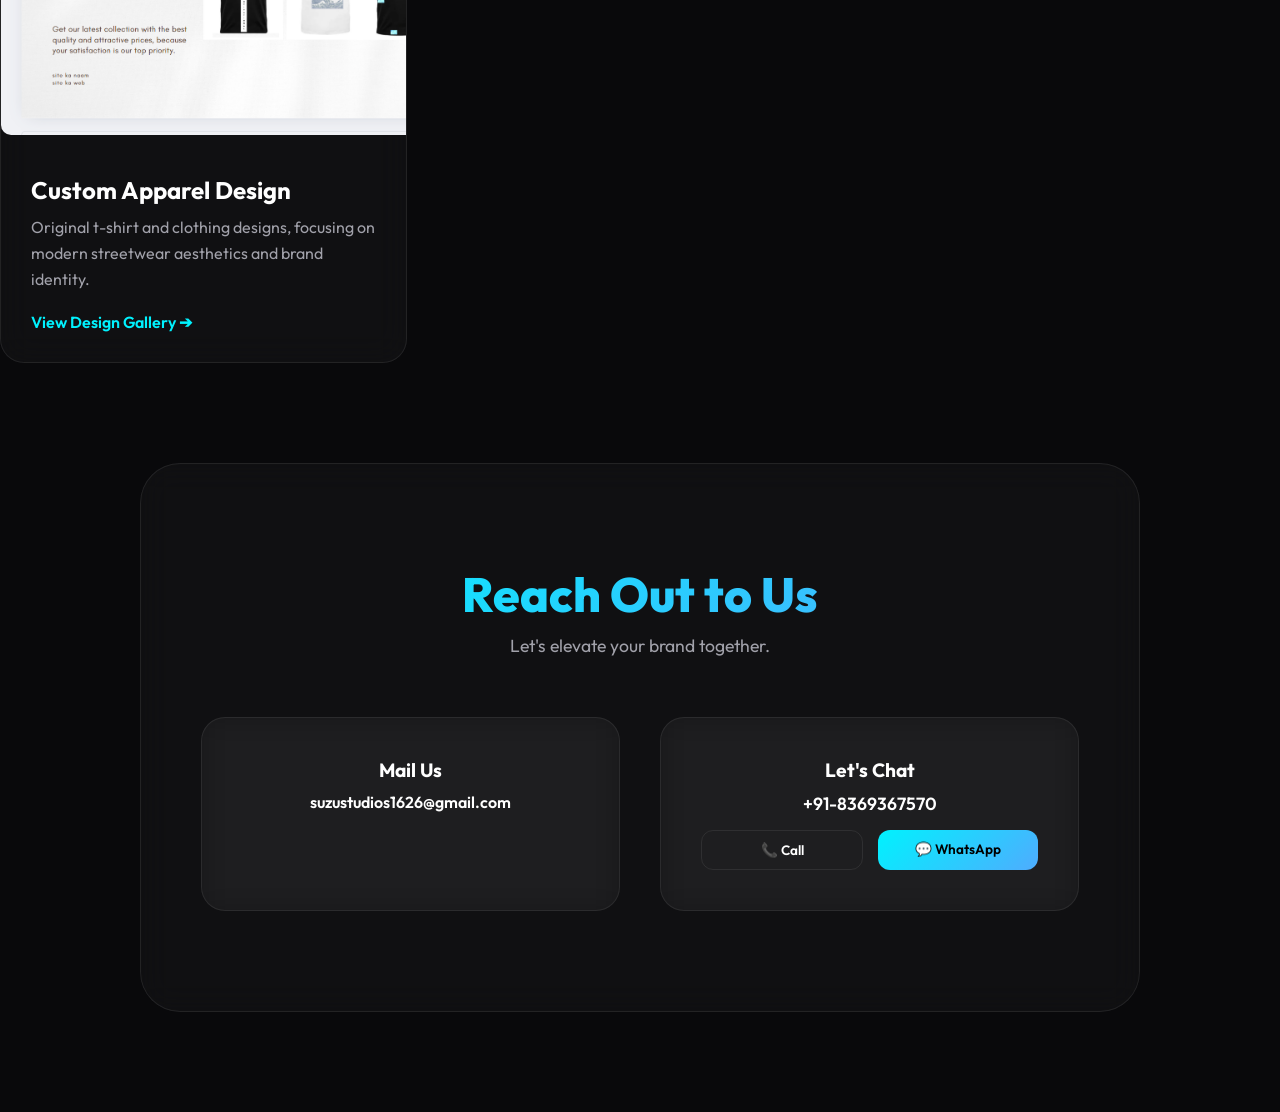
==== commit 36b88e8b: "updated site" ====
--- a/portfolio.html
+++ b/portfolio.html
@@ -153,10 +153,10 @@
             
         </div>
     </section>
-    <!-- Floating WhatsApp Button -->
-    <a href="https://wa.me/918369367570" target="_blank" class="floating-whatsapp">
-        <svg viewBox="0 0 32 32" class="whatsapp-icon">
-            <path d="M16.05 2.5C8.6 2.5 2.55 8.55 2.55 16c0 2.4.65 4.7 1.8 6.65L2.5 29.5l7.05-1.85c1.9 1.05 4.05 1.6 6.5 1.6 7.45 0 13.5-6.05 13.5-13.5S23.5 2.5 16.05 2.5zm0 24.35c-1.9 0-3.75-.5-5.35-1.4l-.4-.25-4 1.05 1.05-3.9-.25-.4c-1-1.65-1.55-3.6-1.55-5.55 0-6.1 4.95-11.05 11.05-11.05s11.05 4.95 11.05 11.05-4.95 11.05-11.05 11.05zm6.05-8.25c-.35-.15-1.95-.95-2.25-1.05-.3-.1-.5-.15-.7.15-.2.35-.85 1.05-1.05 1.25-.2.2-.4.25-.75.1-2.15-1-3.6-2.55-4.65-4.4-.15-.3.05-.4.2-.6.15-.15.35-.4.5-.6.15-.2.2-.35.3-.55.1-.2.05-.4-.05-.55-.1-.15-.7-1.7-.95-2.35-.25-.6-.5-.5-.7-.5h-.6c-.2 0-.5.05-.75.35-.3.3-1.05 1.05-1.05 2.55s1.1 2.95 1.25 3.15c.15.2 2.15 3.3 5.2 4.55.75.3 1.35.5 1.8.65.75.25 1.45.2 2 .15A floating WhatsApp.6-.05 1.95-.8 2.25-1.55.3-.75.3-1.4.2- button is an absolute must-have for a digital agency. It drastically increases your lead conversion rate because it requires zero effort for a client to start talking to you!1.55-.15-.15-.35-.2-.7-.35z"/>
+    <!-- Floating WhatsApp Button (Bulletproof Version) -->
+    <a href="https://wa.me/918369367570" target="_blank" style="position: fixed; bottom: 30px; left: 30px; width: 60px; height: 60px; background-color: #25D366; border-radius: 50%; display: flex; justify-content: center; align-items: center; box-shadow: 0 4px 15px rgba(37, 211, 102, 0.4); z-index: 10000; text-decoration: none; transition: transform 0.3s ease;">
+        <svg viewBox="0 0 32 32" style="width: 38px; height: 38px; fill: #ffffff; display: block;">
+            <path d="M16.05 2.5C8.6 2.5 2.55 8.55 2.55 16c0 2.4.65 4.7 1.8 6.65L2.5 29.5l7.05-1.85c1.9 1.05 4.05 1.6 6.5 1.6 7.45 0 13.5-6.05 13.5-13.5S23.5 2.5 16.05 2.5zm0 24.35c-1.9 0-3.75-.5-5.35-1.4l-.4-.25-4 1.05 1.05-3.9-.25-.4c-1-1.65-1.55-3.6-1.55-5.55 0-6.1 4.95-11.05 11.05-11.05s11.05 4.95 11.05 11.05-4.95 11.05-11.05 11.05zm6.05-8.25c-.35-.15-1.95-.95-2.25-1.05-.3-.1-.5-.15-.7.15-.2.35-.85 1.05-1.05 1.25-.2.2-.4.25-.75.1-2.15-1-3.6-2.55-4.65-4.4-.15-.3.05-.4.2-.6.15-.15.35-.4.5-.6.15-.2.2-.35.3-.55.1-.2.05-.4-.05-.55-.1-.15-.7-1.7-.95-2.35-.25-.6-.5-.5-.7-.5h-.6c-.2 0-.5.05-.75.35-.3.3-1.05 1.05-1.05 2.55s1.1 2.95 1.25 3.15c.15.2 2.15 3.3 5.2 4.55.75.3 1.35.5 1.8.65.75.25 1.45.2 2 .15.6-.05 1.95-.8 2.25-1.55.3-.75.3-1.4.2-1.55-.15-.15-.35-.2-.7-.35z"/>
         </svg>
     </a>
 
--- a/style.css
+++ b/style.css
@@ -528,4 +528,36 @@
 .contact-link:hover {
     color: var(--cyan) !important; /* Adds a nice glowing cyan effect when they hover over it */
     text-shadow: 0 0 10px var(--cyan);
+}
+/* ========================================= */
+/* FLOATING WHATSAPP BUTTON                  */
+/* ========================================= */
+
+.floating-whatsapp {
+    position: fixed;
+    bottom: 30px;
+    left: 30px; /* Positions it in the bottom left corner */
+    width: 60px;
+    height: 60px;
+    background-color: #25D366; /* Official WhatsApp Green */
+    border-radius: 50%;
+    display: flex;
+    justify-content: center;
+    align-items: center;
+    box-shadow: 0 4px 15px rgba(37, 211, 102, 0.4);
+    z-index: 10000; /* Ensures it stays above all other content */
+    transition: transform 0.3s ease, box-shadow 0.3s ease;
+    text-decoration: none;
+    cursor: none; /* Keeps your custom cursor working over it */
+}
+
+.floating-whatsapp:hover {
+    transform: scale(1.1); /* Slightly enlarges on hover */
+    box-shadow: 0 6px 20px rgba(37, 211, 102, 0.6);
+}
+
+.whatsapp-icon {
+    width: 38px;
+    height: 38px;
+    fill: #ffffff; /* Makes the icon white */
 }
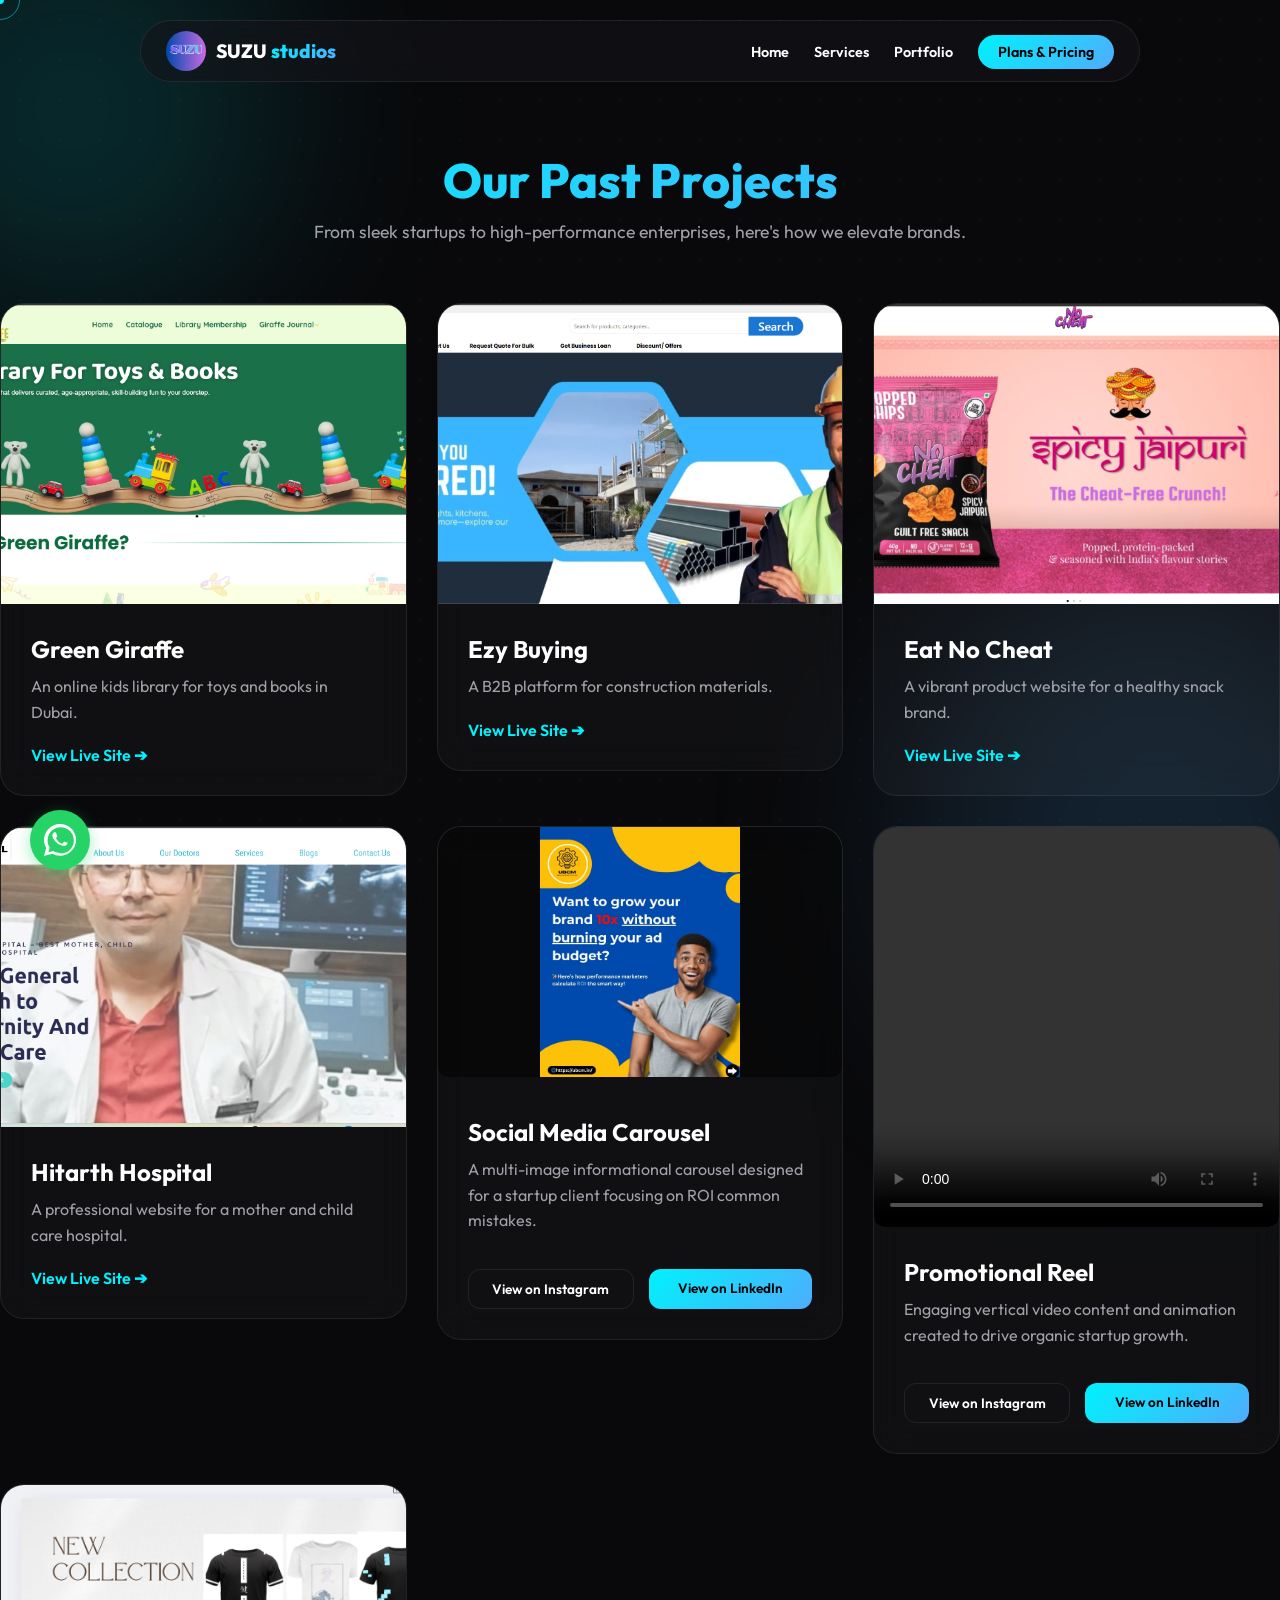
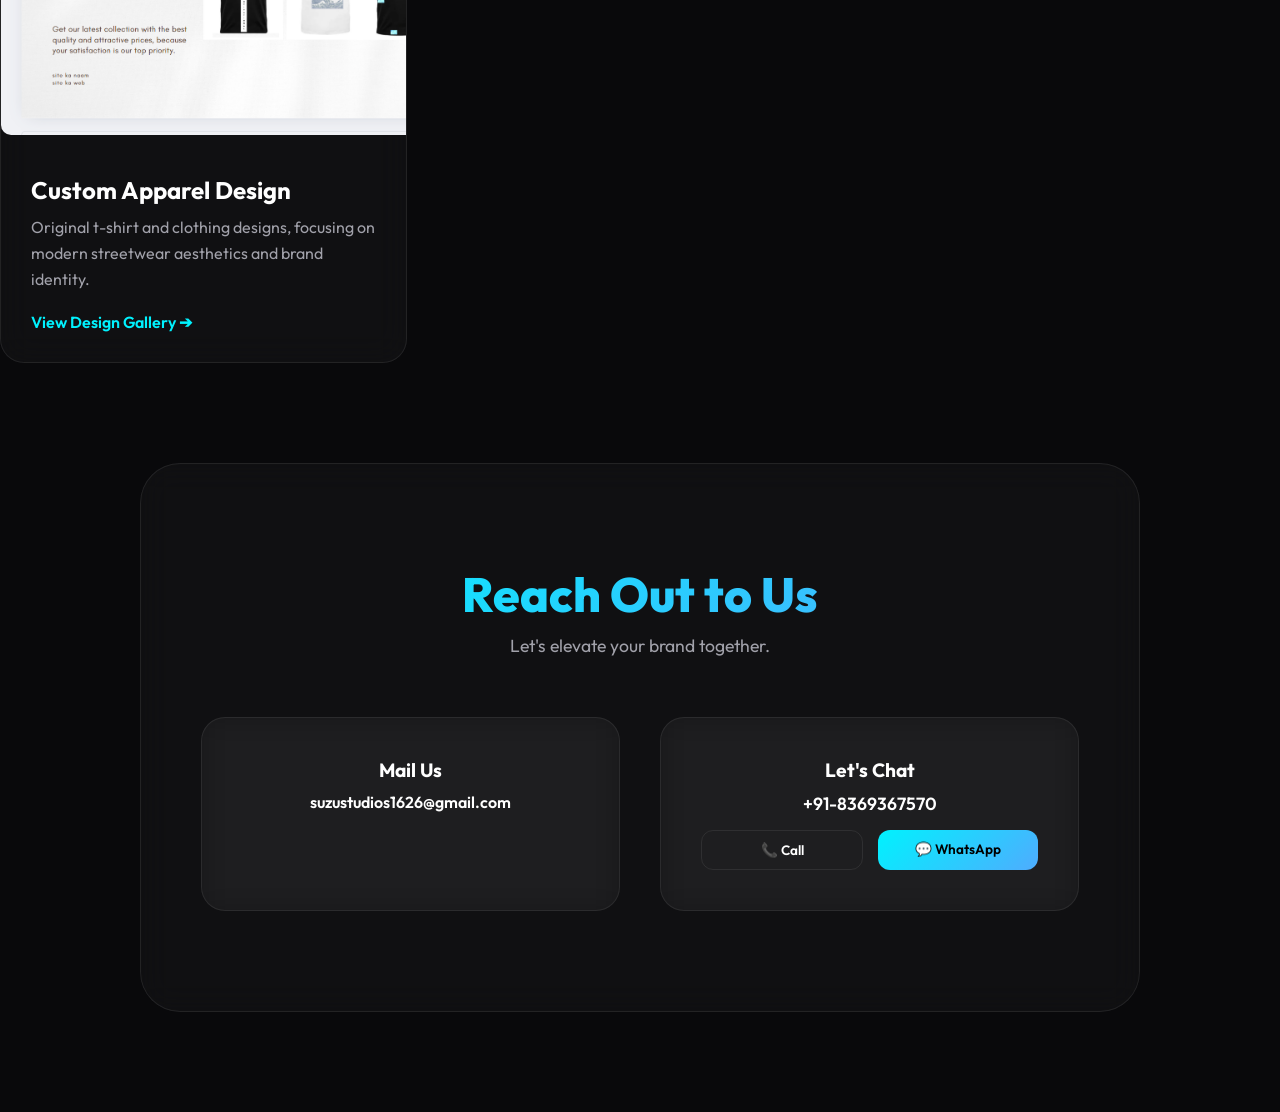
==== commit 923e91b6: "updated site" ====
--- a/portfolio.html
+++ b/portfolio.html
@@ -1,6 +1,15 @@
 <!DOCTYPE html>
 <html lang="en">
 <head>
+    <!-- Google tag (gtag.js) -->
+<script async src="https://www.googletagmanager.com/gtag/js?id=G-Z63W4B37KH"></script>
+<script>
+  window.dataLayer = window.dataLayer || [];
+  function gtag(){dataLayer.push(arguments);}
+  gtag('js', new Date());
+
+  gtag('config', 'G-Z63W4B37KH');
+</script>
     <meta charset="UTF-8">
     <meta name="viewport" content="width=device-width, initial-scale=1.0">
     <title>Portfolio | SUZU Studios</title>
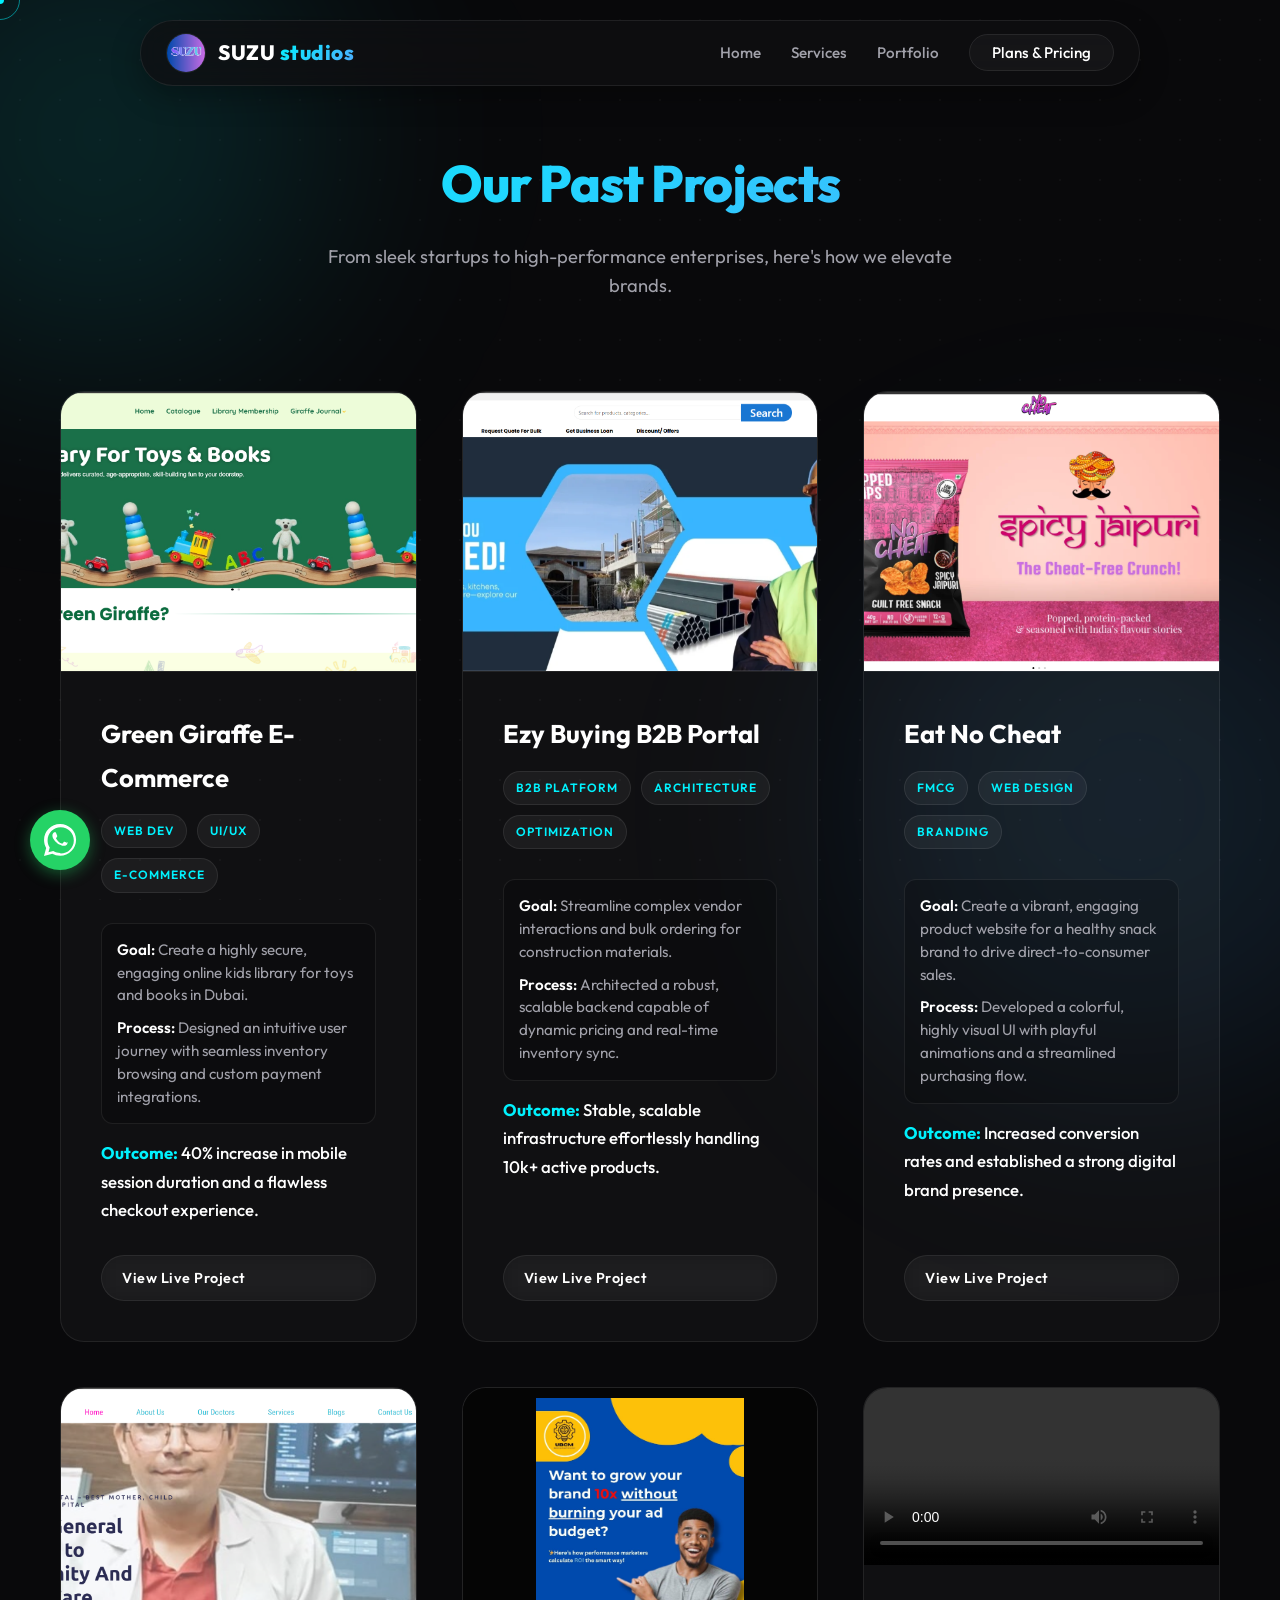
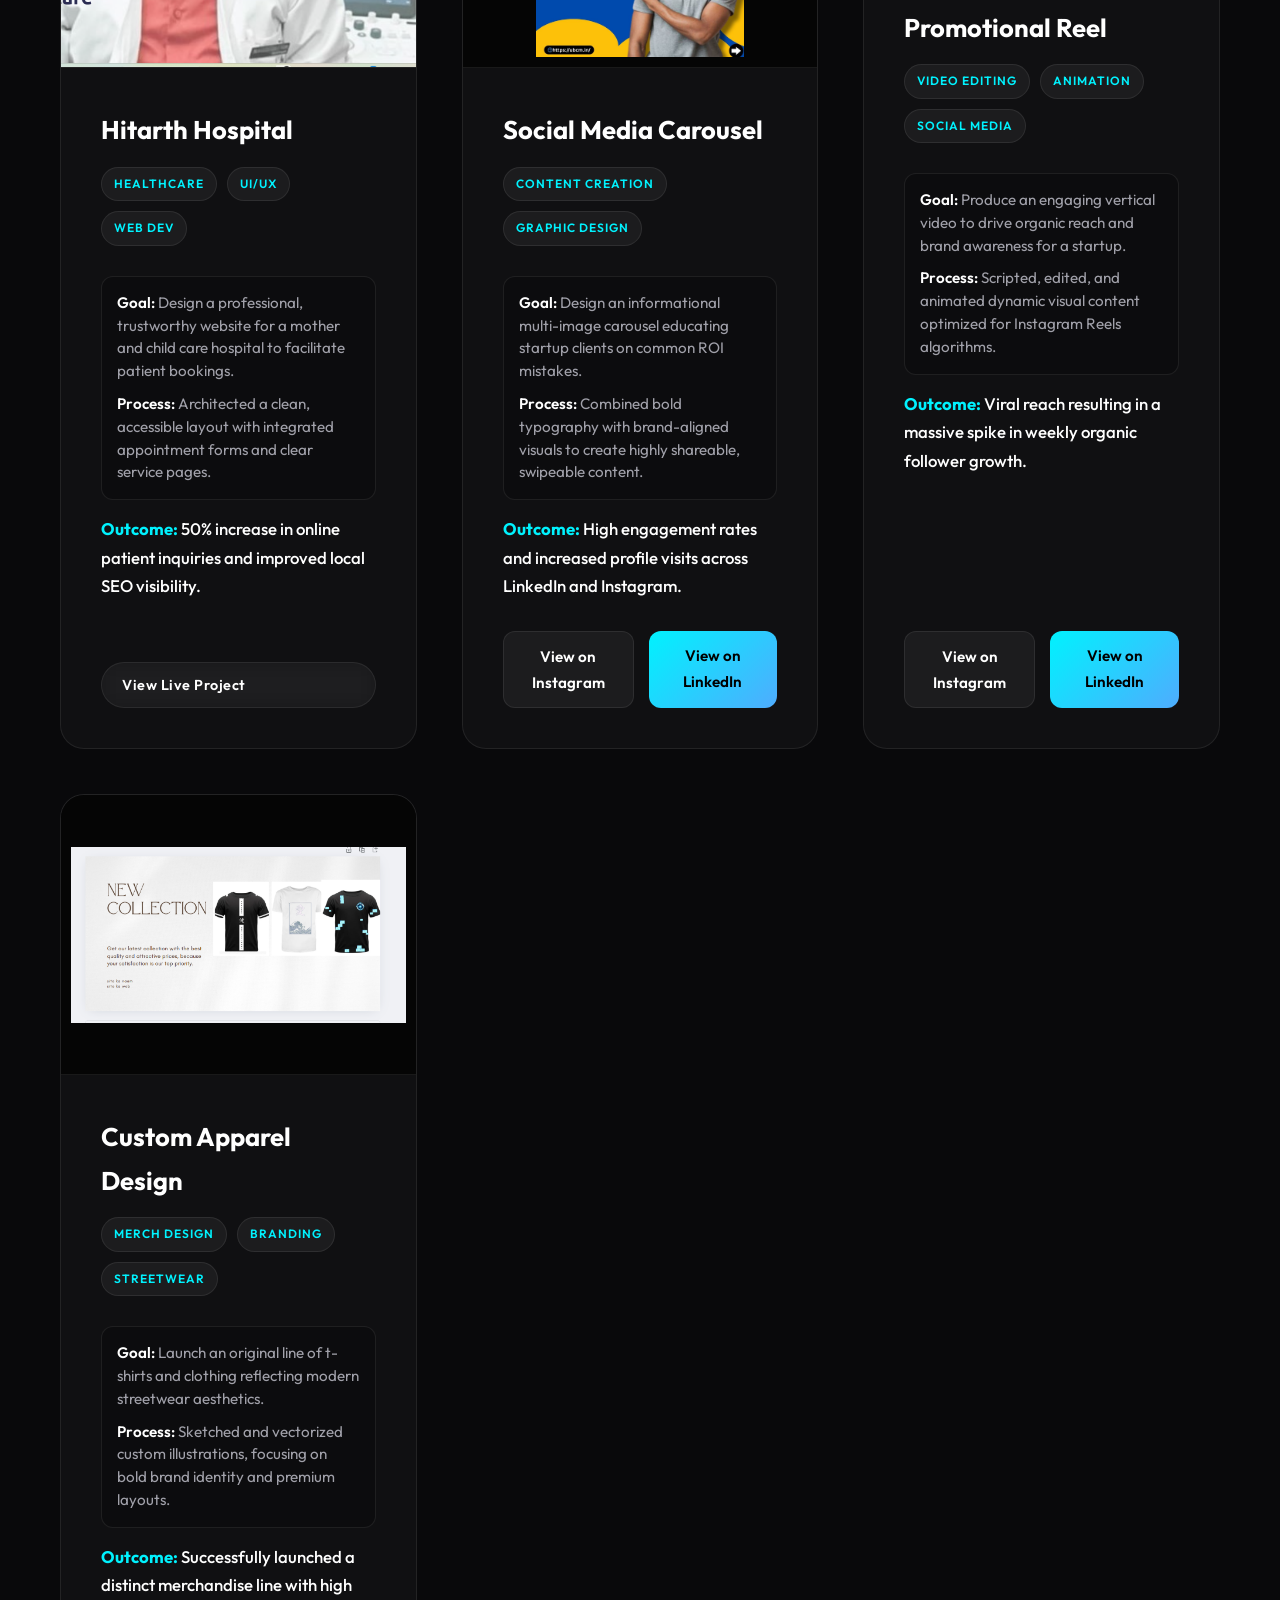
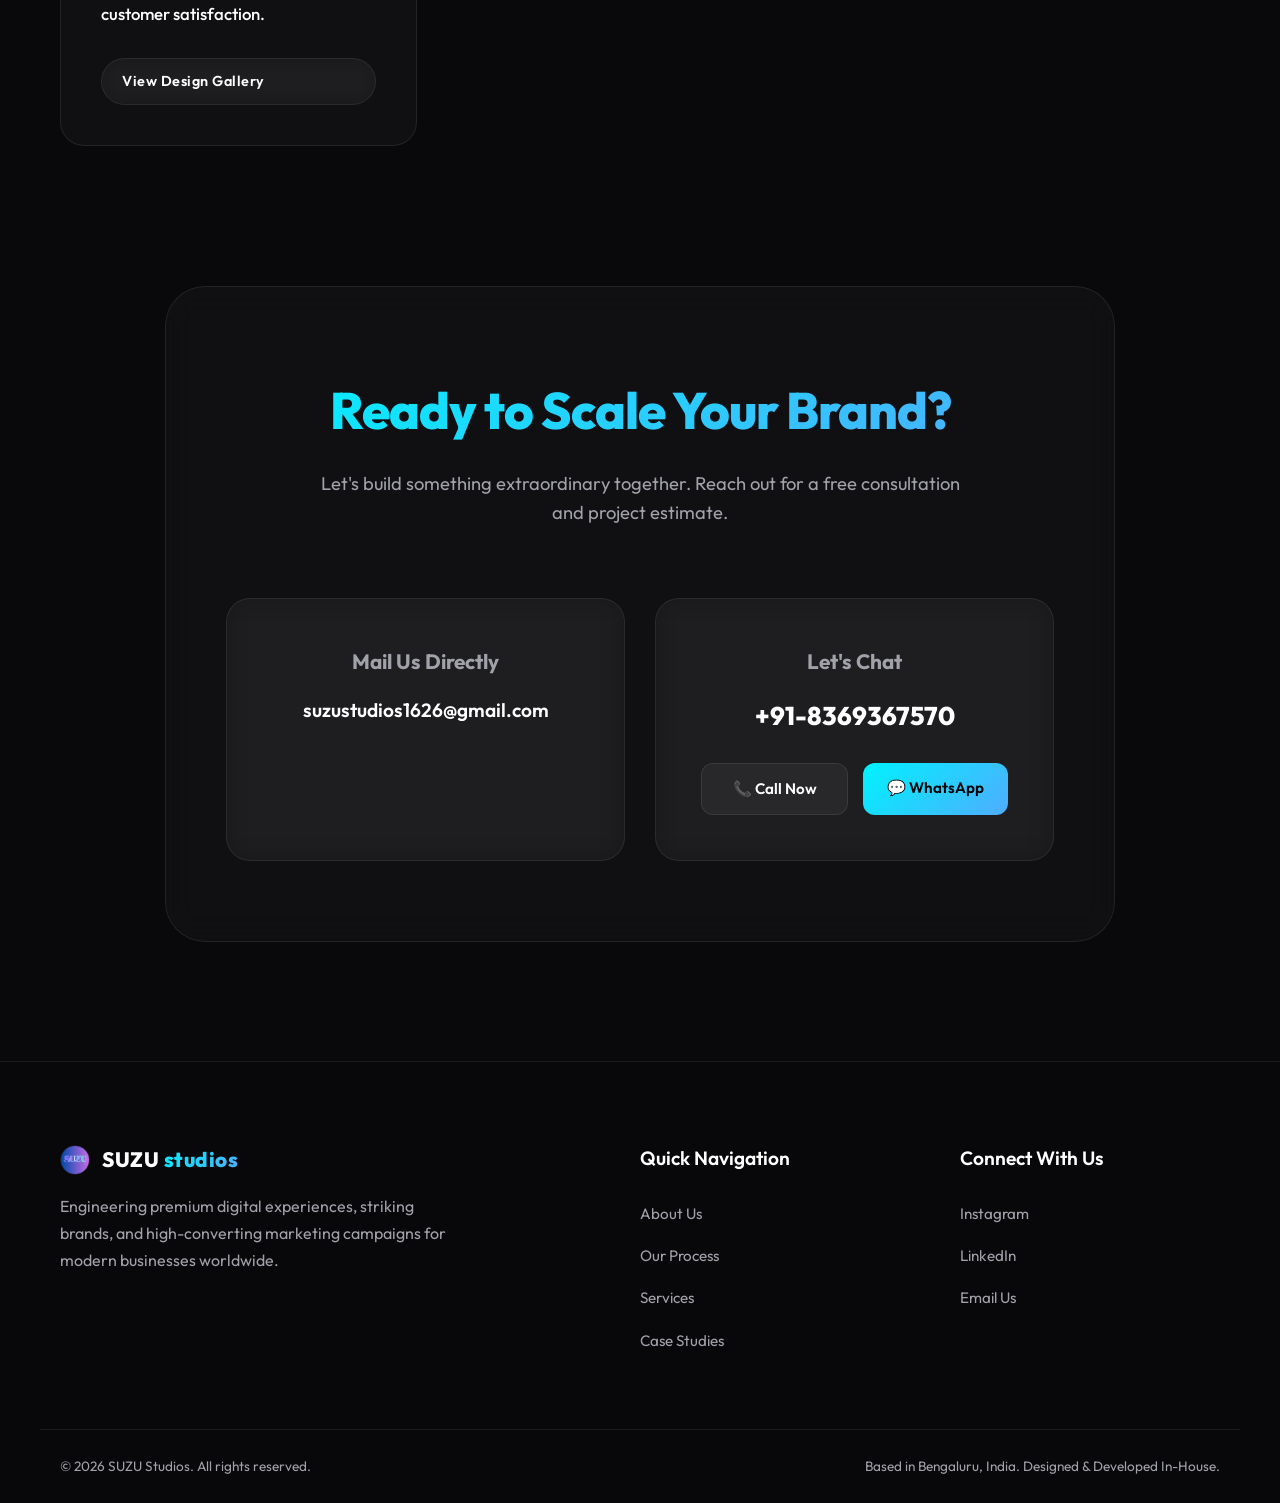
==== commit b01b6b85: "updated site" ====
--- a/portfolio.html
+++ b/portfolio.html
@@ -2,30 +2,36 @@
 <html lang="en">
 <head>
     <!-- Google tag (gtag.js) -->
-<script async src="https://www.googletagmanager.com/gtag/js?id=G-Z63W4B37KH"></script>
-<script>
-  window.dataLayer = window.dataLayer || [];
-  function gtag(){dataLayer.push(arguments);}
-  gtag('js', new Date());
-
-  gtag('config', 'G-Z63W4B37KH');
-</script>
+    <script async src="https://www.googletagmanager.com/gtag/js?id=G-Z63W4B37KH"></script>
+    <script>
+      window.dataLayer = window.dataLayer || [];
+      function gtag(){dataLayer.push(arguments);}
+      gtag('js', new Date());
+      gtag('config', 'G-Z63W4B37KH');
+    </script>
+    
     <meta charset="UTF-8">
     <meta name="viewport" content="width=device-width, initial-scale=1.0">
-    <title>Portfolio | SUZU Studios</title>
+    <title>Our Work | SUZU Studios Case Studies</title>
+    
+    <!-- Premium Typography -->
     <link rel="preconnect" href="https://fonts.googleapis.com">
     <link rel="preconnect" href="https://fonts.gstatic.com" crossorigin>
-    <link href="https://fonts.googleapis.com/css2?family=Outfit:wght@300;400;600;800&display=swap" rel="stylesheet">
+    <link href="https://fonts.googleapis.com/css2?family=Outfit:wght@300;400;500;600;800&display=swap" rel="stylesheet">
+    
     <link rel="stylesheet" href="style.css">
 </head>
 <body>
+    <!-- Cinematic Background -->
     <div class="bg-grid"></div>
     <div class="blob blob-1"></div>
     <div class="blob blob-2"></div>
 
+    <!-- Custom Interactive Cursor -->
     <div class="cursor"></div>
     <div class="cursor-follower"></div>
 
+    <!-- Glassmorphism Navigation -->
     <nav>
         <div class="nav-container glass">
             <div class="brand">
@@ -41,129 +47,218 @@
         </div>
     </nav>
 
-    <section id="portfolio-hero" class="reveal">
+    <!-- FIXED: Added section-padding so the heading is pushed down below the navbar! -->
+    <section id="portfolio-hero" class="reveal section-padding" style="padding-bottom: 20px;">
         <div class="section-header">
             <h1 class="section-title text-gradient">Our Past Projects</h1>
-            <p>From sleek startups to high-performance enterprises, here's how we elevate brands.</p>
+            <p class="section-desc">From sleek startups to high-performance enterprises, here's how we elevate brands.</p>
         </div>
     </section>
 
-    <section id="portfolio" class="reveal" style="padding-top: 0;">
+    <!-- FIXED: Removed buggy reveal classes from individual cards, added hover-lift -->
+    <section id="portfolio" class="reveal section-padding" style="padding-top: 0;">
         <div class="portfolio-grid deep-dive-grid">
             
-            <div class="portfolio-card glass reveal">
-                <img src="greengiraffe.png" alt="Green Giraffe Thumbnail" class="project-img deep-project-img">
-                <div class="project-info">
-                    <h4>Green Giraffe</h4>
-                    <p>An online kids library for toys and books in Dubai.</p>
-                    <a href="https://greengiraffe.ae/" target="_blank" class="project-link">View Live Site ➔</a>
-                </div>
-            </div>
-            
-            <div class="portfolio-card glass reveal">
-                <img src="ezy.png" alt="Ezy Buying Thumbnail" class="project-img deep-project-img">
-                <div class="project-info">
-                    <h4>Ezy Buying</h4>
-                    <p>A B2B platform for construction materials.</p>
-                    <a href="https://ezybuying.in/" target="_blank" class="project-link">View Live Site ➔</a>
-                </div>
-            </div>
-            
-            <div class="portfolio-card glass reveal">
-                <img src="nocheat.png" alt="Eat No Cheat Thumbnail" class="project-img deep-project-img">
+            <!-- PROJECT 1: Green Giraffe -->
+            <div class="portfolio-card glass hover-lift">
+                <img src="greengiraffe.png" alt="Green Giraffe Thumbnail" class="project-img deep-project-img" loading="lazy">
+                <div class="project-info">
+                    <h4>Green Giraffe E-Commerce</h4>
+                    <div class="tech-stack">
+                        <span class="tech-tag">Web Dev</span> <span class="tech-tag">UI/UX</span> <span class="tech-tag">E-Commerce</span>
+                    </div>
+                    <div class="case-study-details">
+                        <p><strong>Goal:</strong> Create a highly secure, engaging online kids library for toys and books in Dubai.</p>
+                        <p><strong>Process:</strong> Designed an intuitive user journey with seamless inventory browsing and custom payment integrations.</p>
+                    </div>
+                    <p class="project-outcome"><strong>Outcome:</strong> 40% increase in mobile session duration and a flawless checkout experience.</p>
+                    <a href="https://greengiraffe.ae/" target="_blank" class="cta-button secondary" style="padding: 10px 20px; font-size: 0.9rem; margin-top: auto;">View Live Project</a>
+                </div>
+            </div>
+            
+            <!-- PROJECT 2: Ezy Buying -->
+            <div class="portfolio-card glass hover-lift">
+                <img src="ezy.png" alt="Ezy Buying Thumbnail" class="project-img deep-project-img" loading="lazy">
+                <div class="project-info">
+                    <h4>Ezy Buying B2B Portal</h4>
+                    <div class="tech-stack">
+                        <span class="tech-tag">B2B Platform</span> <span class="tech-tag">Architecture</span> <span class="tech-tag">Optimization</span>
+                    </div>
+                    <div class="case-study-details">
+                        <p><strong>Goal:</strong> Streamline complex vendor interactions and bulk ordering for construction materials.</p>
+                        <p><strong>Process:</strong> Architected a robust, scalable backend capable of dynamic pricing and real-time inventory sync.</p>
+                    </div>
+                    <p class="project-outcome"><strong>Outcome:</strong> Stable, scalable infrastructure effortlessly handling 10k+ active products.</p>
+                    <a href="https://ezybuying.in/" target="_blank" class="cta-button secondary" style="padding: 10px 20px; font-size: 0.9rem; margin-top: auto;">View Live Project</a>
+                </div>
+            </div>
+            
+            <!-- PROJECT 3: Eat No Cheat -->
+            <div class="portfolio-card glass hover-lift">
+                <img src="nocheat.png" alt="Eat No Cheat Thumbnail" class="project-img deep-project-img" loading="lazy">
                 <div class="project-info">
                     <h4>Eat No Cheat</h4>
-                    <p>A vibrant product website for a healthy snack brand.</p>
-                    <a href="https://eatnocheat.com/" target="_blank" class="project-link">View Live Site ➔</a>
-                </div>
-            </div>
-            
-            <div class="portfolio-card glass reveal">
-                <img src="Hitarth.png" alt="Hitarth Hospital Thumbnail" class="project-img deep-project-img">
+                    <div class="tech-stack">
+                        <span class="tech-tag">FMCG</span> <span class="tech-tag">Web Design</span> <span class="tech-tag">Branding</span>
+                    </div>
+                    <div class="case-study-details">
+                        <p><strong>Goal:</strong> Create a vibrant, engaging product website for a healthy snack brand to drive direct-to-consumer sales.</p>
+                        <p><strong>Process:</strong> Developed a colorful, highly visual UI with playful animations and a streamlined purchasing flow.</p>
+                    </div>
+                    <p class="project-outcome"><strong>Outcome:</strong> Increased conversion rates and established a strong digital brand presence.</p>
+                    <a href="https://eatnocheat.com/" target="_blank" class="cta-button secondary" style="padding: 10px 20px; font-size: 0.9rem; margin-top: auto;">View Live Project</a>
+                </div>
+            </div>
+            
+            <!-- PROJECT 4: Hitarth Hospital -->
+            <div class="portfolio-card glass hover-lift">
+                <img src="Hitarth.png" alt="Hitarth Hospital Thumbnail" class="project-img deep-project-img" loading="lazy">
                 <div class="project-info">
                     <h4>Hitarth Hospital</h4>
-                    <p>A professional website for a mother and child care hospital.</p>
-                    <a href="https://hitarthhospital.in/" target="_blank" class="project-link">View Live Site ➔</a>
-                </div>
-            </div>
-
-            <div class="portfolio-card glass reveal">
+                    <div class="tech-stack">
+                        <span class="tech-tag">Healthcare</span> <span class="tech-tag">UI/UX</span> <span class="tech-tag">Web Dev</span>
+                    </div>
+                    <div class="case-study-details">
+                        <p><strong>Goal:</strong> Design a professional, trustworthy website for a mother and child care hospital to facilitate patient bookings.</p>
+                        <p><strong>Process:</strong> Architected a clean, accessible layout with integrated appointment forms and clear service pages.</p>
+                    </div>
+                    <p class="project-outcome"><strong>Outcome:</strong> 50% increase in online patient inquiries and improved local SEO visibility.</p>
+                    <a href="https://hitarthhospital.in/" target="_blank" class="cta-button secondary" style="padding: 10px 20px; font-size: 0.9rem; margin-top: auto;">View Live Project</a>
+                </div>
+            </div>
+
+            <!-- PROJECT 5: Social Media Carousel -->
+            <div class="portfolio-card glass hover-lift">
                 <div class="carousel-container">
-                    <img src="1.jpg" alt="Post 1" class="carousel-img">
-                    <img src="2.jpg" alt="Post 2" class="carousel-img">
-                    <img src="3.jpg" alt="Post 3" class="carousel-img">
-                    <img src="4.jpg" alt="Post 4" class="carousel-img">
-                    <img src="5.jpg" alt="Post 5" class="carousel-img">
-                    <img src="6.jpg" alt="Post 6" class="carousel-img">
-                    <img src="7.jpg" alt="Post 7" class="carousel-img">
+                    <img src="1.jpg" alt="Post 1" class="carousel-img" loading="lazy">
+                    <img src="2.jpg" alt="Post 2" class="carousel-img" loading="lazy">
+                    <img src="3.jpg" alt="Post 3" class="carousel-img" loading="lazy">
+                    <img src="4.jpg" alt="Post 4" class="carousel-img" loading="lazy">
+                    <img src="5.jpg" alt="Post 5" class="carousel-img" loading="lazy">
+                    <img src="6.jpg" alt="Post 6" class="carousel-img" loading="lazy">
+                    <img src="7.jpg" alt="Post 7" class="carousel-img" loading="lazy">
                 </div>
                 <div class="project-info">
                     <h4>Social Media Carousel</h4>
-                    <p>A multi-image informational carousel designed for a startup client focusing on ROI common mistakes.</p>
-                    <div class="button-group">
+                    <div class="tech-stack">
+                        <span class="tech-tag">Content Creation</span> <span class="tech-tag">Graphic Design</span>
+                    </div>
+                    <div class="case-study-details">
+                        <p><strong>Goal:</strong> Design an informational multi-image carousel educating startup clients on common ROI mistakes.</p>
+                        <p><strong>Process:</strong> Combined bold typography with brand-aligned visuals to create highly shareable, swipeable content.</p>
+                    </div>
+                    <p class="project-outcome"><strong>Outcome:</strong> High engagement rates and increased profile visits across LinkedIn and Instagram.</p>
+                    <div class="button-group" style="margin-top: auto;">
                         <a href="#" target="_blank" class="btn-small secondary">View on Instagram</a>
                         <a href="#" target="_blank" class="btn-small primary">View on LinkedIn</a>
                     </div>
                 </div>
             </div>
 
-            <div class="portfolio-card glass reveal">
-                <video src="reel.mp4" alt="Promotional Reel Thumbnail" class="reel-img" controls>
-                    Your browser does not support the video tag.
-                </video>
+            <!-- PROJECT 6: Promotional Reel -->
+            <div class="portfolio-card glass hover-lift">
+                <video src="reel.mp4" alt="Promotional Reel Thumbnail" class="reel-img" controls></video>
                 <div class="project-info">
                     <h4>Promotional Reel</h4>
-                    <p>Engaging vertical video content and animation created to drive organic startup growth.</p>
-                    <div class="button-group">
+                    <div class="tech-stack">
+                        <span class="tech-tag">Video Editing</span> <span class="tech-tag">Animation</span> <span class="tech-tag">Social Media</span>
+                    </div>
+                    <div class="case-study-details">
+                        <p><strong>Goal:</strong> Produce an engaging vertical video to drive organic reach and brand awareness for a startup.</p>
+                        <p><strong>Process:</strong> Scripted, edited, and animated dynamic visual content optimized for Instagram Reels algorithms.</p>
+                    </div>
+                    <p class="project-outcome"><strong>Outcome:</strong> Viral reach resulting in a massive spike in weekly organic follower growth.</p>
+                    <div class="button-group" style="margin-top: auto;">
                         <a href="#" target="_blank" class="btn-small secondary">View on Instagram</a>
                         <a href="#" target="_blank" class="btn-small primary">View on LinkedIn</a>
                     </div>
                 </div>
             </div>
 
-            <div class="portfolio-card glass reveal">
+            <!-- PROJECT 7: Custom Apparel Design -->
+            <div class="portfolio-card glass hover-lift">
                 <div class="carousel-container">
-                    <img src="SS1.png" alt="Apparel Design 1" class="carousel-img">
-                    <img src="SS2.png" alt="Apparel Design 2" class="carousel-img">
-                    <img src="SS3.png" alt="Apparel Design 3" class="carousel-img">
-                    <img src="SS4.png" alt="Apparel Design 4" class="carousel-img">
-                    <img src="SS5.png" alt="Apparel Design 5" class="carousel-img">
+                    <img src="SS1.png" alt="Apparel Design 1" class="carousel-img" loading="lazy">
+                    <img src="SS2.png" alt="Apparel Design 2" class="carousel-img" loading="lazy">
+                    <img src="SS3.png" alt="Apparel Design 3" class="carousel-img" loading="lazy">
+                    <img src="SS4.png" alt="Apparel Design 4" class="carousel-img" loading="lazy">
+                    <img src="SS5.png" alt="Apparel Design 5" class="carousel-img" loading="lazy">
                 </div>
                 <div class="project-info">
                     <h4>Custom Apparel Design</h4>
-                    <p>Original t-shirt and clothing designs, focusing on modern streetwear aesthetics and brand identity.</p>
-                    <a href="#" target="_blank" class="project-link">View Design Gallery ➔</a>
+                    <div class="tech-stack">
+                        <span class="tech-tag">Merch Design</span> <span class="tech-tag">Branding</span> <span class="tech-tag">Streetwear</span>
+                    </div>
+                    <div class="case-study-details">
+                        <p><strong>Goal:</strong> Launch an original line of t-shirts and clothing reflecting modern streetwear aesthetics.</p>
+                        <p><strong>Process:</strong> Sketched and vectorized custom illustrations, focusing on bold brand identity and premium layouts.</p>
+                    </div>
+                    <p class="project-outcome"><strong>Outcome:</strong> Successfully launched a distinct merchandise line with high customer satisfaction.</p>
+                    <a href="#" target="_blank" class="cta-button secondary" style="padding: 10px 20px; font-size: 0.9rem; margin-top: auto;">View Design Gallery</a>
                 </div>
             </div>
 
         </div>
     </section>
 
-    <section id="contact" class="reveal contact-section glass">
+    <!-- Direct Contact Section -->
+    <section id="contact" class="reveal contact-section glass section-padding">
         <div class="section-header">
-            <h2 class="section-title text-gradient">Reach Out to Us</h2>
-            <p>Let's elevate your brand together.</p>
+            <h2 class="section-title text-gradient">Ready to Scale Your Brand?</h2>
+            <p class="section-desc">Let's build something extraordinary together. Reach out for a free consultation and project estimate.</p>
         </div>
         <div class="contact-details grid-container">
-            
-            <div class="contact-card glass">
-                <h4>Mail Us</h4>
+            <div class="contact-card glass hover-lift">
+                <h4>Mail Us Directly</h4>
                 <a href="mailto:suzustudios1626@gmail.com" class="contact-link">suzustudios1626@gmail.com</a>
             </div>
-            
-            <div class="contact-card glass">
+            <div class="contact-card glass hover-lift">
                 <h4>Let's Chat</h4>
-                <p style="margin-bottom: 15px; color: var(--text-main); font-weight: 600; font-size: 1.1rem;">+91-8369367570</p>
+                <p class="contact-number">+91-8369367570</p>
                 <div class="button-group" style="justify-content: center;">
-                    <a href="tel:+918369367570" class="btn-small secondary">📞 Call</a>
+                    <a href="tel:+918369367570" class="btn-small secondary">📞 Call Now</a>
                     <a href="https://wa.me/918369367570" target="_blank" class="btn-small primary">💬 WhatsApp</a>
                 </div>
             </div>
-            
         </div>
     </section>
+
+    <!-- Premium Agency Footer -->
+    <footer class="agency-footer">
+        <div class="footer-container">
+            <div class="footer-brand">
+                <div class="brand" style="margin-bottom: 15px;">
+                    <img src="SUZU.png" alt="SUZU Studios Logo" class="brand-logo" style="height: 30px !important; width: 30px !important;">
+                    <span class="brand-name">SUZU <span class="text-gradient">studios</span></span>
+                </div>
+                <p>Engineering premium digital experiences, striking brands, and high-converting marketing campaigns for modern businesses worldwide.</p>
+            </div>
+            <div class="footer-links">
+                <h4>Quick Navigation</h4>
+                <ul>
+                    <li><a href="index.html#about">About Us</a></li>
+                    <li><a href="index.html#process">Our Process</a></li>
+                    <li><a href="index.html#services">Services</a></li>
+                    <li><a href="portfolio.html">Case Studies</a></li>
+                </ul>
+            </div>
+            <div class="footer-socials">
+                <h4>Connect With Us</h4>
+                <ul>
+                    <li><a href="#" target="_blank">Instagram</a></li>
+                    <li><a href="#" target="_blank">LinkedIn</a></li>
+                    <li><a href="mailto:suzustudios1626@gmail.com">Email Us</a></li>
+                </ul>
+            </div>
+        </div>
+        <div class="footer-bottom">
+            <p>&copy; 2026 SUZU Studios. All rights reserved.</p>
+            <p>Based in Bengaluru, India. Designed & Developed In-House.</p>
+        </div>
+    </footer>
+
     <!-- Floating WhatsApp Button (Bulletproof Version) -->
-    <a href="https://wa.me/918369367570" target="_blank" style="position: fixed; bottom: 30px; left: 30px; width: 60px; height: 60px; background-color: #25D366; border-radius: 50%; display: flex; justify-content: center; align-items: center; box-shadow: 0 4px 15px rgba(37, 211, 102, 0.4); z-index: 10000; text-decoration: none; transition: transform 0.3s ease;">
+    <a href="https://wa.me/918369367570" target="_blank" style="position: fixed; bottom: 30px; left: 30px; width: 60px; height: 60px; background-color: #25D366; border-radius: 50%; display: flex; justify-content: center; align-items: center; box-shadow: 0 4px 15px rgba(37, 211, 102, 0.4); z-index: 10000; text-decoration: none; transition: transform 0.3s cubic-bezier(0.165, 0.84, 0.44, 1);" aria-label="Chat with SUZU Studios on WhatsApp">
         <svg viewBox="0 0 32 32" style="width: 38px; height: 38px; fill: #ffffff; display: block;">
             <path d="M16.05 2.5C8.6 2.5 2.55 8.55 2.55 16c0 2.4.65 4.7 1.8 6.65L2.5 29.5l7.05-1.85c1.9 1.05 4.05 1.6 6.5 1.6 7.45 0 13.5-6.05 13.5-13.5S23.5 2.5 16.05 2.5zm0 24.35c-1.9 0-3.75-.5-5.35-1.4l-.4-.25-4 1.05 1.05-3.9-.25-.4c-1-1.65-1.55-3.6-1.55-5.55 0-6.1 4.95-11.05 11.05-11.05s11.05 4.95 11.05 11.05-4.95 11.05-11.05 11.05zm6.05-8.25c-.35-.15-1.95-.95-2.25-1.05-.3-.1-.5-.15-.7.15-.2.35-.85 1.05-1.05 1.25-.2.2-.4.25-.75.1-2.15-1-3.6-2.55-4.65-4.4-.15-.3.05-.4.2-.6.15-.15.35-.4.5-.6.15-.2.2-.35.3-.55.1-.2.05-.4-.05-.55-.1-.15-.7-1.7-.95-2.35-.25-.6-.5-.5-.7-.5h-.6c-.2 0-.5.05-.75.35-.3.3-1.05 1.05-1.05 2.55s1.1 2.95 1.25 3.15c.15.2 2.15 3.3 5.2 4.55.75.3 1.35.5 1.8.65.75.25 1.45.2 2 .15.6-.05 1.95-.8 2.25-1.55.3-.75.3-1.4.2-1.55-.15-.15-.35-.2-.7-.35z"/>
         </svg>
--- a/style.css
+++ b/style.css
@@ -1,4 +1,6 @@
-/* --- Core Variables --- */
+/* ========================================= */
+/* CORE VARIABLES & SETUP                    */
+/* ========================================= */
 :root {
     --bg-dark: #09090b;
     --card-glass: rgba(255, 255, 255, 0.03);
@@ -8,6 +10,7 @@
     --cyan: #00f2fe;
     --blue: #4facfe;
     --gradient: linear-gradient(135deg, var(--cyan) 0%, var(--blue) 100%);
+    --easing-premium: cubic-bezier(0.165, 0.84, 0.44, 1);
 }
 
 * {
@@ -21,543 +24,287 @@
     color: var(--text-main);
     overflow-x: hidden;
     position: relative;
-}
-
-/* --- Background Effects --- */
+    line-height: 1.7; /* Increased for premium readability */
+}
+
+img, video { max-width: 100%; height: auto; } /* Mobile overflow prevention */
+
+/* ========================================= */
+/* BACKGROUND & EFFECTS (HARDWARE ACCEL)     */
+/* ========================================= */
 .bg-grid {
     position: fixed; top: 0; left: 0; width: 100vw; height: 100vh;
-    background-image: radial-gradient(rgba(255,255,255,0.1) 1px, transparent 1px);
+    background-image: radial-gradient(rgba(255,255,255,0.06) 1px, transparent 1px);
     background-size: 40px 40px;
-    z-index: -2; opacity: 0.3;
+    z-index: -2; opacity: 0.5;
 }
 
 .blob {
-    position: fixed; border-radius: 50%; filter: blur(100px); z-index: -1;
-    animation: float 10s infinite ease-in-out alternate;
-}
-.blob-1 { width: 400px; height: 400px; background: rgba(0, 242, 254, 0.15); top: -10%; left: -10%; }
-.blob-2 { width: 500px; height: 500px; background: rgba(79, 172, 254, 0.15); bottom: -20%; right: -10%; animation-delay: -5s; }
+    position: fixed; border-radius: 50%; filter: blur(120px); z-index: -1;
+    animation: float 12s infinite ease-in-out alternate;
+    will-change: transform; /* Hardware acceleration */
+}
+.blob-1 { width: 450px; height: 450px; background: rgba(0, 242, 254, 0.12); top: -10%; left: -10%; }
+.blob-2 { width: 550px; height: 550px; background: rgba(79, 172, 254, 0.12); bottom: -20%; right: -10%; animation-delay: -6s; }
 
 @keyframes float {
     0% { transform: translate(0, 0) scale(1); }
-    100% { transform: translate(50px, 50px) scale(1.1); }
-}
-
-/* --- Custom Cursor --- */
+    100% { transform: translate(40px, 40px) scale(1.05); }
+}
+
+/* ========================================= */
+/* CURSOR & LOADER                           */
+/* ========================================= */
 .cursor { width: 8px; height: 8px; background: var(--cyan); border-radius: 50%; position: fixed; pointer-events: none; z-index: 9999; transform: translate(-50%, -50%); }
-.cursor-follower { width: 40px; height: 40px; border: 1px solid rgba(0, 242, 254, 0.5); border-radius: 50%; position: fixed; pointer-events: none; z-index: 9998; transform: translate(-50%, -50%); transition: width 0.3s, height 0.3s, background 0.3s; }
-
-/* --- Loading Screen --- */
-#loader { position: fixed; top: 0; left: 0; width: 100%; height: 100vh; background: var(--bg-dark); display: flex; justify-content: center; align-items: center; z-index: 10000; transition: opacity 0.8s ease; }
+.cursor-follower { width: 40px; height: 40px; border: 1px solid rgba(0, 242, 254, 0.5); border-radius: 50%; position: fixed; pointer-events: none; z-index: 9998; transform: translate(-50%, -50%); transition: width 0.3s var(--easing-premium), height 0.3s var(--easing-premium), background 0.3s; }
+
+#loader { position: fixed; top: 0; left: 0; width: 100%; height: 100vh; background: var(--bg-dark); display: flex; justify-content: center; align-items: center; z-index: 10000; transition: opacity 0.6s var(--easing-premium); }
 .spinner { width: 50px; height: 50px; border: 3px solid rgba(255,255,255,0.1); border-top-color: var(--cyan); border-radius: 50%; animation: spin 1s linear infinite; margin: 0 auto 20px; }
-.loader-text { font-size: 2rem; font-weight: 800; letter-spacing: 4px; background: var(--gradient); -webkit-background-clip: text; -webkit-text-fill-color: transparent; }
+.loader-text { font-size: 2.2rem; font-weight: 800; letter-spacing: 5px; background: var(--gradient); -webkit-background-clip: text; -webkit-text-fill-color: transparent; }
 @keyframes spin { to { transform: rotate(360deg); } }
 
-/* --- Floating Navigation & Logo Fix --- */
+/* ========================================= */
+/* NAVIGATION & GLOBAL UTILS                 */
+/* ========================================= */
 nav { position: fixed; top: 20px; width: 100%; display: flex; justify-content: center; z-index: 1000; }
 .nav-container.glass {
     width: 90%; max-width: 1000px;
-    background: rgba(20, 20, 25, 0.6); backdrop-filter: blur(12px); -webkit-backdrop-filter: blur(12px);
+    background: rgba(15, 15, 18, 0.75); backdrop-filter: blur(16px); -webkit-backdrop-filter: blur(16px);
     border: 1px solid var(--card-border); border-radius: 50px;
-    display: flex; justify-content: space-between; align-items: center; padding: 10px 25px;
-}
-.brand { display: flex; align-items: center; gap: 10px; }
-
-/* Your fixed logo size */
-.brand-logo {
-    height: 40px !important;  
-    width: 40px !important;   /* Force the width to match the height for a perfect square */
-    border-radius: 50%;       /* This is the magic line that makes it a perfect circle! */
-    object-fit: cover;        /* Ensures your gradient fills the circle perfectly */
-    display: block;
-}
-
-.brand-name { font-size: 1.2rem; font-weight: 800; }
+    display: flex; justify-content: space-between; align-items: center; padding: 12px 25px;
+    box-shadow: 0 10px 30px rgba(0,0,0,0.3);
+}
+
+.brand { display: flex; align-items: center; gap: 12px; }
+.brand-logo { height: 40px !important; width: 40px !important; border-radius: 50%; object-fit: cover; display: block; border: 1px solid var(--card-border); }
+.brand-name { font-size: 1.3rem; font-weight: 800; letter-spacing: 0.5px; }
 .text-gradient { background: var(--gradient); -webkit-background-clip: text; -webkit-text-fill-color: transparent; }
-.nav-links { list-style: none; display: flex; gap: 25px; align-items: center; }
-.nav-links a { color: var(--text-main); text-decoration: none; font-weight: 600; font-size: 0.9rem; transition: color 0.3s; }
-.nav-links a:hover { color: var(--cyan); }
-.nav-cta { background: var(--gradient); padding: 8px 20px; border-radius: 20px; color: #000 !important; }
-
-/* --- Hero Section --- */
-#hero { min-height: 100vh; display: flex; align-items: center; justify-content: center; text-align: center; padding: 0 20px; padding-top: 80px; }
-.promo-pill { display: inline-flex; align-items: center; gap: 10px; padding: 8px 20px; border-radius: 30px; border: 1px solid var(--card-border); background: var(--card-glass); margin-bottom: 30px; font-size: 0.9rem; backdrop-filter: blur(10px); }
+
+.nav-links { list-style: none; display: flex; gap: 30px; align-items: center; }
+.nav-links a { color: var(--text-muted); text-decoration: none; font-weight: 500; font-size: 0.95rem; transition: color 0.3s var(--easing-premium); }
+.nav-links a:hover { color: var(--text-main); }
+.nav-cta { background: var(--card-glass); border: 1px solid var(--card-border); padding: 8px 22px; border-radius: 20px; color: var(--text-main) !important; transition: all 0.3s var(--easing-premium); }
+.nav-cta:hover { background: var(--gradient); color: #000 !important; border-color: transparent; box-shadow: 0 5px 15px rgba(0,242,254,0.3); }
+
+/* Premium Glass & Hover Lift Effect */
+.glass { 
+    background: var(--card-glass); backdrop-filter: blur(16px); -webkit-backdrop-filter: blur(16px); 
+    border: 1px solid var(--card-border); border-radius: 24px; 
+    transition: all 0.4s var(--easing-premium); 
+}
+.hover-lift:hover { 
+    transform: translateY(-8px); 
+    border-color: rgba(0, 242, 254, 0.3); 
+    box-shadow: 0 15px 40px rgba(0, 242, 254, 0.08); 
+}
+
+/* Increased Spacing for Premium Feel */
+.section-padding { padding: 140px 20px; max-width: 1200px; margin: 0 auto; }
+.section-header { text-align: center; margin-bottom: 70px; }
+.section-title { font-size: 3.2rem; font-weight: 800; margin-bottom: 15px; letter-spacing: -1px; }
+.section-desc { color: var(--text-muted); font-size: 1.15rem; max-width: 650px; margin: 0 auto; line-height: 1.6; }
+
+/* ========================================= */
+/* BUTTONS & CTA                             */
+/* ========================================= */
+.cta-button { padding: 16px 38px; border-radius: 30px; font-weight: 600; text-decoration: none; transition: all 0.4s var(--easing-premium); position: relative; display: inline-block; cursor: none; font-size: 1rem; letter-spacing: 0.5px;}
+.cta-button.primary { background: var(--gradient); color: #000; box-shadow: 0 10px 25px rgba(0, 242, 254, 0.25); border: 1px solid transparent; }
+.cta-button.primary:hover { transform: translateY(-4px) scale(1.02); box-shadow: 0 15px 35px rgba(0, 242, 254, 0.45); }
+.cta-button.secondary { background: var(--card-glass); color: var(--text-main); border: 1px solid var(--card-border); backdrop-filter: blur(10px); }
+.cta-button.secondary:hover { background: rgba(0, 242, 254, 0.1); border-color: var(--cyan); transform: translateY(-4px) scale(1.02); }
+.center-cta { display: flex; justify-content: center; margin-top: 60px; }
+
+/* ========================================= */
+/* HERO SECTION                              */
+/* ========================================= */
+#hero { min-height: 100vh; display: flex; align-items: center; justify-content: center; text-align: center; padding: 0 20px; padding-top: 100px; }
+.promo-pill { display: inline-flex; align-items: center; gap: 12px; padding: 10px 24px; border-radius: 30px; margin-bottom: 35px; font-size: 0.95rem; font-weight: 500; }
 .pulse-dot { width: 8px; height: 8px; background: var(--cyan); border-radius: 50%; box-shadow: 0 0 10px var(--cyan); animation: pulse 1.5s infinite; }
-@keyframes pulse { 0% { box-shadow: 0 0 0 0 rgba(0, 242, 254, 0.7); } 70% { box-shadow: 0 0 0 10px rgba(0, 242, 254, 0); } 100% { box-shadow: 0 0 0 0 rgba(0, 242, 254, 0); } }
-.badge { background: var(--gradient); color: #000; padding: 2px 8px; border-radius: 10px; font-weight: 800; font-size: 0.7rem; letter-spacing: 1px; }
-
-.hero-title { font-size: 5vw; font-weight: 800; line-height: 1.1; margin-bottom: 20px; }
-@media (max-width: 768px) { .hero-title { font-size: 2.5rem; } }
-.hero-subtitle { max-width: 600px; margin: 0 auto 40px; color: var(--text-muted); font-size: 1.1rem; line-height: 1.6; }
-
+.badge { background: var(--gradient); color: #000; padding: 4px 10px; border-radius: 12px; font-weight: 800; font-size: 0.7rem; letter-spacing: 1px; }
+
+.hero-title { font-size: 5vw; font-weight: 800; line-height: 1.1; margin-bottom: 25px; letter-spacing: -2px; }
+.hero-subtitle { max-width: 700px; margin: 0 auto 45px; color: var(--text-muted); font-size: 1.25rem; line-height: 1.7; font-weight: 400;}
 .hero-buttons { display: flex; gap: 20px; justify-content: center; }
-.cta-button { padding: 15px 35px; border-radius: 30px; font-weight: 600; text-decoration: none; transition: all 0.3s; position: relative; overflow: hidden; display: inline-block; cursor: none;}
-.cta-button.primary { background: var(--gradient); color: #000; box-shadow: 0 10px 20px rgba(0, 242, 254, 0.2); }
-.cta-button.primary:hover { transform: translateY(-3px); box-shadow: 0 15px 30px rgba(0, 242, 254, 0.4); }
-.cta-button.secondary { background: transparent; color: var(--text-main); border: 1px solid var(--card-border); }
-.cta-button.secondary:hover { background: var(--card-glass); border-color: var(--cyan); }
-
-/* --- Services Bento Grid --- */
-#services { padding: 100px 20px; max-width: 1200px; margin: 0 auto; }
-.section-header { text-align: center; margin-bottom: 60px; }
-.section-title { font-size: 3rem; font-weight: 800; margin-bottom: 10px; }
-.section-header p { color: var(--text-muted); font-size: 1.1rem; }
-
-.bento-grid { display: grid; grid-template-columns: repeat(3, 1fr); gap: 25px; }
-.glass { background: var(--card-glass); backdrop-filter: blur(16px); -webkit-backdrop-filter: blur(16px); border: 1px solid var(--card-border); border-radius: 24px; }
-.bento-card { padding: 40px; transition: transform 0.4s cubic-bezier(0.175, 0.885, 0.32, 1.275), border-color 0.4s; position: relative; overflow: hidden; }
-.bento-card:hover { transform: translateY(-10px); border-color: rgba(0, 242, 254, 0.4); }
-
-.card-icon { font-size: 2.5rem; margin-bottom: 20px; }
-.bento-card h3 { font-size: 1.5rem; margin-bottom: 15px; font-weight: 600; }
-.bento-card p { color: var(--text-muted); line-height: 1.6; margin-bottom: 20px; }
-.card-link { color: var(--cyan); text-decoration: none; font-weight: 600; font-size: 0.9rem; }
-
-/* Grid specific sizing */
-.bento-card.large { grid-column: span 2; grid-row: span 2; display: flex; flex-direction: column; justify-content: center; }
-.bento-card.large h3 { font-size: 2.2rem; }
-.bento-card.large p { font-size: 1.1rem; max-width: 80%; }
-.bento-card.wide { grid-column: span 2; display: flex; align-items: center; gap: 30px; }
-.bento-card.wide .card-icon { font-size: 4rem; margin-bottom: 0; }
-
-@media (max-width: 900px) {
-    .bento-grid { grid-template-columns: 1fr; }
-    .bento-card.large, .bento-card.wide { grid-column: span 1; grid-row: span 1; flex-direction: column; text-align: left; align-items: flex-start; }
-    .bento-card.large p { max-width: 100%; }
-}
-
-/* --- Scroll Animations --- */
-.reveal { opacity: 0; transform: translateY(40px); transition: all 1s cubic-bezier(0.5, 0, 0, 1); }
+
+/* ========================================= */
+/* ABOUT / TRUST SECTION                     */
+/* ========================================= */
+.about-box { padding: 60px; max-width: 950px; margin: 0 auto; text-align: center; }
+.about-text { font-size: 1.2rem; line-height: 1.8; color: var(--text-main); margin-bottom: 35px; font-weight: 300;}
+.trust-badges { display: flex; justify-content: center; gap: 20px; flex-wrap: wrap; }
+.badge-item { background: rgba(0, 242, 254, 0.08); border: 1px solid rgba(0, 242, 254, 0.2); padding: 10px 20px; border-radius: 25px; font-size: 0.95rem; color: var(--cyan); font-weight: 600; letter-spacing: 0.5px; }
+
+/* ========================================= */
+/* PROCESS SECTION                           */
+/* ========================================= */
+.process-grid { display: grid; grid-template-columns: repeat(auto-fit, minmax(240px, 1fr)); gap: 30px; margin-top: 50px; }
+.process-card { padding: 45px 35px; text-align: left; }
+.step-number { font-size: 4rem; font-weight: 800; margin-bottom: 15px; opacity: 0.8; line-height: 1; }
+.process-card h3 { font-size: 1.4rem; margin-bottom: 15px; font-weight: 600; }
+.process-card p { color: var(--text-muted); font-size: 1rem; }
+
+/* ========================================= */
+/* SERVICES BENTO GRID                       */
+/* ========================================= */
+.expanded-grid { display: grid; grid-template-columns: repeat(auto-fit, minmax(260px, 1fr)); gap: 30px; }
+.bento-card { padding: 45px; text-align: left; display: flex; flex-direction: column;}
+.card-icon { font-size: 2.8rem; margin-bottom: 25px; }
+.bento-card h3 { font-size: 1.4rem; margin-bottom: 15px; font-weight: 600; }
+.bento-card p { color: var(--text-muted); font-size: 1rem; flex-grow: 1;}
+
+.hover-reveal .reveal-text { opacity: 0.7; transition: opacity 0.4s var(--easing-premium); }
+.hover-reveal:hover .reveal-text { opacity: 1; color: var(--text-main);}
+
+/* ========================================= */
+/* PORTFOLIO & CASE STUDIES                  */
+/* ========================================= */
+.portfolio-grid { display: grid; grid-template-columns: repeat(auto-fit, minmax(350px, 1fr)); gap: 45px; }
+.portfolio-card { padding: 0; overflow: hidden; display: flex; flex-direction: column; }
+.project-img { width: 100%; height: 280px; object-fit: cover; border-bottom: 1px solid var(--card-border); }
+.project-info { padding: 40px; display: flex; flex-direction: column; flex-grow: 1; }
+
+.project-info h4 { font-size: 1.6rem; margin-bottom: 15px; }
+.case-study-details { margin: 15px 0; padding: 15px; background: rgba(0,0,0,0.2); border-radius: 12px; border: 1px solid var(--card-border); }
+.case-study-details p { color: var(--text-muted); font-size: 0.95rem; margin-bottom: 10px; line-height: 1.5;}
+.case-study-details p:last-child { margin-bottom: 0; }
+.case-study-details strong { color: var(--text-main); font-weight: 600;}
+
+.tech-stack { display: flex; gap: 10px; margin-bottom: 15px; flex-wrap: wrap; }
+.tech-tag { font-size: 0.75rem; font-weight: 600; text-transform: uppercase; letter-spacing: 1px; background: rgba(255,255,255,0.05); border: 1px solid var(--card-border); padding: 6px 12px; border-radius: 20px; color: var(--cyan); }
+
+.project-outcome { font-size: 1.05rem; color: var(--text-main); margin-bottom: 30px; font-weight: 500; flex-grow: 1;}
+.project-outcome strong { color: var(--cyan); }
+
+/* ========================================= */
+/* PRICING SECTION                           */
+/* ========================================= */
+.pricing-card-container { display: grid; grid-template-columns: repeat(3, 1fr); gap: 35px; max-width: 1100px; margin: 40px auto 0; }
+.pricing-card { padding: 50px 40px; display: flex; flex-direction: column; text-align: center; position: relative; }
+
+.plan-name { font-size: 1.5rem; color: var(--text-muted); margin-bottom: 15px; font-weight: 500;}
+.pricing-card .price { font-size: 3.5rem; font-weight: 800; margin-bottom: 5px; line-height: 1;}
+.plan-subtitle { font-size: 0.95rem; color: var(--cyan); font-weight: 600; margin-bottom: 30px; text-transform: uppercase; letter-spacing: 1px;}
+
+.pricing-card ul { list-style: none; margin-bottom: 40px; flex-grow: 1; text-align: left; }
+.pricing-card ul li { margin-bottom: 18px; color: var(--text-muted); position: relative; font-size: 1rem; padding-left: 25px;}
+.pricing-card ul li::before { content: '✓'; position: absolute; left: 0; color: var(--cyan); font-weight: bold; }
+
+.featured-card { border-color: rgba(0, 242, 254, 0.4); box-shadow: 0 0 40px rgba(0, 242, 254, 0.1); transform: scale(1.05); z-index: 2;}
+.featured-card:hover { transform: scale(1.05) translateY(-10px); }
+.featured-badge { position: absolute; top: -15px; left: 50%; transform: translateX(-50%); font-size: 0.75rem; letter-spacing: 1.5px; background: var(--gradient); color: #000; padding: 6px 18px; border-radius: 20px; font-weight: 800; }
+
+/* ========================================= */
+/* TESTIMONIALS                              */
+/* ========================================= */
+.testimonial-slider { overflow: hidden; padding: 20px 0; width: 100%; margin-top: 20px; }
+.testimonial-track { display: flex; gap: 30px; animation: slideLeft 35s linear infinite; }
+.testimonial-slider:hover .testimonial-track { animation-play-state: paused; }
+
+@keyframes slideLeft { 0% { transform: translateX(0); } 100% { transform: translateX(-50%); } }
+
+.testimonial-card { flex: 0 0 420px; padding: 45px; display: flex; flex-direction: column; justify-content: center; text-align: left; }
+.stars { color: var(--cyan); font-size: 1.2rem; margin-bottom: 20px; letter-spacing: 2px;}
+.client-quote { font-size: 1.15rem; line-height: 1.7; margin-bottom: 25px; font-style: italic; color: var(--text-main); font-weight: 300;}
+.client-name { color: var(--text-main); font-weight: 600; font-size: 1.05rem; }
+.client-title { color: var(--text-muted); font-size: 0.85rem; font-weight: 400;}
+
+/* ========================================= */
+/* CONTACT SECTION                           */
+/* ========================================= */
+.contact-section { max-width: 950px; padding: 80px 60px; border-radius: 40px; text-align: center; }
+.contact-details { margin-top: 50px; display: grid; grid-template-columns: repeat(auto-fit, minmax(280px, 1fr)); gap: 30px; }
+.contact-card { padding: 45px; }
+.contact-card h4 { margin-bottom: 15px; font-size: 1.3rem; color: var(--text-muted); }
+.contact-number { margin-bottom: 25px; color: var(--text-main); font-weight: 800; font-size: 1.6rem; }
+.contact-link { color: #ffffff !important; font-size: 1.2rem; font-weight: 600; text-decoration: none; transition: color 0.3s, text-shadow 0.3s; }
+.contact-link:hover { color: var(--cyan) !important; text-shadow: 0 0 15px var(--cyan); }
+
+.button-group { display: flex; gap: 15px; flex-wrap: wrap; }
+.btn-small { padding: 12px 20px; font-size: 0.95rem; text-align: center; flex: 1; border-radius: 12px; text-decoration: none; font-weight: 600; transition: all 0.3s var(--easing-premium); cursor: none; }
+.btn-small.primary { background: var(--gradient); color: #000; }
+.btn-small.secondary { background: rgba(255,255,255,0.05); color: var(--text-main); border: 1px solid var(--card-border); }
+.btn-small:hover { transform: translateY(-3px); box-shadow: 0 5px 15px rgba(0, 242, 254, 0.2);}
+
+/* ========================================= */
+/* AGENCY FOOTER                             */
+/* ========================================= */
+.agency-footer { border-top: 1px solid var(--card-border); background: rgba(9, 9, 11, 0.8); backdrop-filter: blur(20px); padding-top: 80px; margin-top: 120px; }
+.footer-container { max-width: 1200px; margin: 0 auto; padding: 0 20px 60px; display: grid; grid-template-columns: 2fr 1fr 1fr; gap: 60px; }
+.footer-brand p { color: var(--text-muted); font-size: 1rem; line-height: 1.7; max-width: 400px; }
+.footer-links h4, .footer-socials h4 { color: var(--text-main); font-size: 1.2rem; margin-bottom: 25px; font-weight: 600; }
+.footer-links ul, .footer-socials ul { list-style: none; }
+.footer-links li, .footer-socials li { margin-bottom: 15px; }
+.footer-links a, .footer-socials a { color: var(--text-muted); text-decoration: none; font-size: 0.95rem; transition: color 0.3s var(--easing-premium); }
+.footer-links a:hover, .footer-socials a:hover { color: var(--cyan); transform: translateX(5px); display: inline-block;}
+
+.footer-bottom { border-top: 1px solid var(--card-border); padding: 25px 20px; text-align: center; display: flex; justify-content: space-between; max-width: 1200px; margin: 0 auto; color: var(--text-muted); font-size: 0.85rem; }
+
+/* ========================================= */
+/* REVEAL ANIMATIONS (HARDWARE ACCEL)        */
+/* ========================================= */
+.reveal { opacity: 0; transform: translateY(40px); transition: all 1s var(--easing-premium); will-change: transform, opacity;}
 .reveal.active { opacity: 1; transform: translateY(0); }
-.reveal-stagger { opacity: 0; transform: translateY(40px); transition: all 0.8s cubic-bezier(0.5, 0, 0, 1); }
+.reveal-stagger { opacity: 0; transform: translateY(40px); transition: all 0.8s var(--easing-premium); will-change: transform, opacity;}
 .reveal-stagger.active { opacity: 1; transform: translateY(0); }
 
 /* ========================================= */
-/* NEW ADDITIONS: HOVER, PORTFOLIO, PRICING  */
-/* ========================================= */
-
-/* Hover to reveal service text */
-.hover-reveal .reveal-text {
-    opacity: 0;
-    max-height: 0;
-    margin-top: 0;
-    transition: opacity 0.4s, max-height 0.4s cubic-bezier(0.5, 0, 0, 1), margin-top 0.4s;
-    overflow: hidden;
-}
-
-.hover-reveal:hover .reveal-text {
-    opacity: 1;
-    max-height: 1000px; 
-    margin-top: 10px;
-}
-
-/* Past Projects grid and styling */
-.portfolio-grid {
-    display: grid;
-    grid-template-columns: repeat(auto-fit, minmax(300px, 1fr));
-    gap: 30px;
-    margin-top: 40px;
-}
-
-.portfolio-card {
-    display: flex;
-    flex-direction: column;
-    overflow: hidden;
-    padding: 0;
-    transition: transform 0.4s cubic-bezier(0.175, 0.885, 0.32, 1.275), border-color 0.4s;
-}
-
-.portfolio-card:hover {
-    transform: translateY(-5px);
-    border-color: rgba(0, 242, 254, 0.4);
-}
-
-.project-img {
-    width: 100%;
-    height: 200px;
-    object-fit: cover;
-    display: block;
-}
-
-.deep-dive-grid {
-    grid-template-columns: repeat(auto-fit, minmax(400px, 1fr));
-}
-.deep-project-img {
-    height: 300px;
-}
-
-.project-info {
-    padding: 30px;
-    display: flex;
-    flex-direction: column;
-    flex-grow: 1;
-}
-
-.portfolio-card h4 {
-    font-size: 1.5rem;
-    margin-bottom: 10px;
-}
-
-.portfolio-card p {
-    color: var(--text-muted);
-    line-height: 1.6;
-    margin-bottom: 20px;
-    flex-grow: 1; 
-}
-
-.project-link {
-    color: var(--cyan);
-    text-decoration: none;
-    font-weight: 600;
-    align-self: flex-start;
-}
-
-/* Testimonials Slider (Flows right to left) */
-.testimonial-slider {
-    overflow: hidden;
-    margin-top: 60px;
-    padding: 0;
-    width: 100%;
-}
-
-.testimonial-track {
-    display: flex;
-    animation: slideLeft 30s linear infinite; 
-}
-
-.testimonial-slider:hover .testimonial-track {
-    animation-play-state: paused;
-}
-
-@keyframes slideLeft {
-    0% { transform: translateX(0); }
-    100% { transform: translateX(-50%); } 
-}
-
-.testimonial-card {
-    flex: 0 0 calc(33.33% - 40px); 
-    width: 33.33%;
-    max-width: 33.33%;
-    padding: 60px;
-    box-sizing: border-box;
-    display: flex;
-    flex-direction: column;
-    justify-content: center;
-}
-
-.client-quote {
-    font-size: 1.3rem;
-    line-height: 1.6;
-    margin-bottom: 20px;
-}
-
-.client-name {
-    color: var(--text-muted);
-    font-weight: 600;
-    font-size: 0.9rem;
-}
-
-/* Contact Us Section styling */
-.contact-section {
-    max-width: 1000px;
-    margin: 100px auto;
-    padding: 100px 60px;
-    border-radius: 40px;
-}
-
-.contact-details {
-    margin-top: 60px;
-    gap: 40px;
-    display: grid;
-    grid-template-columns: repeat(auto-fit, minmax(250px, 1fr));
-}
-
-.contact-card {
-    padding: 40px;
-    text-align: center;
-}
-
-.contact-card h4 {
-    margin-bottom: 10px;
-    font-size: 1.2rem;
-}
-
-.contact-card p {
-    color: var(--cyan);
-    font-weight: 600;
-}
-
-/* Pricing layout */
-#pricing-hero {
-    min-height: 30vh;
-    display: flex;
-    align-items: center;
-    justify-content: center;
-    text-align: center;
-    padding-top: 100px;
-}
-
-.pricing-card-container {
-    display: grid;
-    grid-template-columns: repeat(3, 1fr);
-    gap: 30px;
-    max-width: 1100px;
-    margin: 40px auto 0;
-    padding: 0;
-    padding-bottom: 50px;
-}
-
-.pricing-card {
-    padding: 50px;
-    display: flex;
-    flex-direction: column;
-    justify-content: space-between;
-    text-align: center;
-    position: relative;
-    transition: transform 0.4s, border-color 0.4s, box-shadow 0.4s;
-}
-
-.pricing-card:hover {
-    transform: scale(1.03);
-    border-color: rgba(0, 242, 254, 0.4);
-    box-shadow: 0 10px 40px rgba(0, 242, 254, 0.1);
-}
-
-.pricing-card h3 {
-    margin-bottom: 20px;
-    font-size: 1.8rem;
-}
-
-.pricing-card .price {
-    font-size: 3rem;
-    font-weight: 800;
-    margin-bottom: 30px;
-}
-
-.pricing-card ul {
-    list-style: none;
-    margin-bottom: 40px;
-    flex-grow: 1;
-    text-align: left; 
-    max-width: 80%;
-    margin: 0 auto 40px;
-}
-
-.pricing-card ul li {
-    margin-bottom: 15px;
-    color: var(--text-muted);
-    position: relative;
-    font-size: 0.95rem;
-}
-
-.pricing-card ul li::before {
-    content: '✓';
-    position: absolute;
-    left: -25px;
-    color: var(--cyan);
-    font-weight: bold;
-}
-
-.featured-card {
-    border-color: rgba(0, 242, 254, 0.3);
-    box-shadow: 0 0 40px rgba(0, 242, 254, 0.1);
-}
-
-.featured-badge {
-    position: absolute;
-    top: -15px;
-    left: 50%;
-    transform: translateX(-50%);
-    font-size: 0.7rem;
-    letter-spacing: 1px;
-    background: var(--gradient);
-    color: #000;
-    padding: 6px 15px;
-    border-radius: 20px;
-    font-weight: bold;
-    z-index: 10;
-}
-
-.cta-subtitle {
-    max-width: 600px;
-    margin: 0 auto 30px;
-    color: var(--text-muted);
-    font-size: 1.1rem;
-    line-height: 1.6;
-}
-
-.center-cta {
-    display: flex;
-    flex-direction: column;
-    align-items: center;
-    margin-top: 40px;
-}
-
-@media (min-width: 1400px) {
-    .pricing-card-container { max-width: 1200px; gap: 40px; }
-}
-
-@media (max-width: 900px) {
-    .testimonial-card {
-        flex: 0 0 100%;
-        max-width: 100%;
-        width: 100%;
-        padding: 40px;
-    }
-    @keyframes slideLeft { 0% { transform: translateX(0); } 100% { transform: translateX(-100%); } }
-
-    .pricing-card-container {
-        grid-template-columns: 1fr;
-        max-width: 100%;
-        padding: 20px;
-    }
-
-    .contact-section {
-        padding: 60px 20px;
-        margin: 60px 10px;
-    }
-    
-    .deep-dive-grid {
-        grid-template-columns: 1fr;
-    }
-    .deep-project-img {
-        height: 200px;
-    }
-}
-/* ========================================= */
-/* PORTFOLIO PAGE FIXES & NEW LAYOUTS        */
-/* ========================================= */
-
-/* 1. Fix the hidden heading */
-#portfolio-hero {
-    padding-top: 150px; /* Pushes the heading down below the navigation bar */
-    text-align: center;
-    margin-bottom: 40px;
-}
-
-/* Fix grid stretching so cards only take up as much vertical space as they need */
-.portfolio-grid {
-    align-items: start; 
-}
-
-/* 2. Side-by-side Button Group */
-.button-group {
-    display: flex;
-    gap: 15px;
-    margin-top: 15px;
-    width: 100%;
-}
-
-.btn-small {
-    padding: 10px 15px;
-    font-size: 0.85rem;
-    text-align: center;
-    flex: 1; /* Makes both buttons equal width */
-    border-radius: 12px; /* Slightly squarer for secondary buttons */
-    text-decoration: none;
-    font-weight: 600;
-    transition: all 0.3s;
-    cursor: none;
-}
-
-.btn-small.primary {
-    background: var(--gradient);
-    color: #000;
-}
-
-.btn-small.secondary {
-    background: transparent;
-    color: var(--text-main);
-    border: 1px solid var(--card-border);
-}
-
-.btn-small.secondary:hover {
-    background: var(--card-glass);
-    border-color: var(--cyan);
-}
-
-/* 3. Swipeable Image Carousel (For Posts & Clothes) */
+/* RESPONSIVE DESIGN (FLAWLESS MOBILE)       */
+/* ========================================= */
+@media (max-width: 1024px) {
+    .pricing-card-container { grid-template-columns: 1fr; max-width: 500px; gap: 40px;}
+    .featured-card { transform: scale(1); }
+    .featured-card:hover { transform: translateY(-10px); }
+    .footer-container { grid-template-columns: 1fr 1fr; gap: 50px; }
+}
+
+@media (max-width: 768px) {
+    .nav-links { display: none; }
+    .nav-container.glass { padding: 15px 20px; justify-content: center; }
+    
+    #hero { padding-top: 140px; }
+    .hero-title { font-size: 3.2rem; }
+    .hero-subtitle { font-size: 1.1rem; padding: 0 10px; }
+    .hero-buttons { flex-direction: column; width: 100%; max-width: 320px; margin: 0 auto; }
+    .cta-button { width: 100%; }
+    
+    .section-padding { padding: 100px 20px; }
+    .section-title { font-size: 2.6rem; }
+    
+    .about-box { padding: 40px 25px; }
+    .trust-badges { flex-direction: column; }
+    
+    .process-card, .bento-card, .portfolio-card { padding: 30px 25px; }
+    
+    .testimonial-card { flex: 0 0 320px; padding: 35px 25px; }
+    
+    .contact-section { padding: 50px 25px; border-radius: 25px; }
+    .contact-number { font-size: 1.4rem; }
+    
+    .footer-container { grid-template-columns: 1fr; gap: 40px; text-align: center; }
+    .footer-brand p { margin: 0 auto; }
+    .footer-bottom { flex-direction: column; gap: 15px; }
+    
+    /* Ensure no horizontal overflow ever happens */
+    body, html { overflow-x: hidden; width: 100%; }
+}
+/* ========================================= */
+/* PREMIUM AUTO-CAROUSEL FIXES               */
+/* ========================================= */
 .carousel-container {
     display: flex;
-    overflow-x: auto;
-    scroll-snap-type: x mandatory;
-    gap: 10px;
-    padding-bottom: 10px; /* Space for scrollbar */
-    scrollbar-width: thin; 
-    scrollbar-color: var(--cyan) var(--bg-dark);
-}
-
-/* Custom scrollbar for Webkit (Chrome/Safari) */
-.carousel-container::-webkit-scrollbar {
-    height: 6px;
-}
-.carousel-container::-webkit-scrollbar-track {
-    background: var(--bg-dark);
-    border-radius: 10px;
-}
-.carousel-container::-webkit-scrollbar-thumb {
-    background: var(--cyan);
-    border-radius: 10px;
+    flex-wrap: nowrap !important; /* Forces images into a single horizontal row */
+    overflow-x: hidden; /* Hides the scrollbar */
+    scroll-behavior: smooth; /* Makes the auto-scroll glide beautifully */
+    width: 100%;
+    height: 280px; /* Matches the exact height of your other project images */
+    background: #050505; /* Deep cinematic background behind images */
+    border-bottom: 1px solid var(--card-border);
 }
 
 .carousel-img {
-    scroll-snap-align: start;
-    flex: 0 0 100%; /* Forces image to take up 100% of the card width */
-    height: 250px;
-    object-fit: contain; /* Prevents cutting off! Keeps the whole image visible */
-    background-color: rgba(0,0,0,0.5); /* Dark background behind image */
-    border-radius: 10px;
-}
-
-/* 4. Vertical Reel Style */
-.reel-img {
+    flex: 0 0 100%; /* Forces every image to be exactly 100% of the card width */
     width: 100%;
-    height: 400px; /* Taller for vertical video format */
-    object-fit: contain; /* Prevents top/bottom from being cut off */
-    background-color: rgba(0,0,0,0.5);
-    border-radius: 10px;
-    display: block;
-}/* Contact Link Styling Fix */
-.contact-link {
-    color: #ffffff !important; /* The !important forces the browser to ignore the default blue */
-    font-weight: 600;
-    text-decoration: none; /* This removes the underline for a cleaner look */
-    transition: color 0.3s, text-shadow 0.3s;
-}
-
-.contact-link:hover {
-    color: var(--cyan) !important; /* Adds a nice glowing cyan effect when they hover over it */
-    text-shadow: 0 0 10px var(--cyan);
-}
-/* ========================================= */
-/* FLOATING WHATSAPP BUTTON                  */
-/* ========================================= */
-
-.floating-whatsapp {
-    position: fixed;
-    bottom: 30px;
-    left: 30px; /* Positions it in the bottom left corner */
-    width: 60px;
-    height: 60px;
-    background-color: #25D366; /* Official WhatsApp Green */
-    border-radius: 50%;
-    display: flex;
-    justify-content: center;
-    align-items: center;
-    box-shadow: 0 4px 15px rgba(37, 211, 102, 0.4);
-    z-index: 10000; /* Ensures it stays above all other content */
-    transition: transform 0.3s ease, box-shadow 0.3s ease;
-    text-decoration: none;
-    cursor: none; /* Keeps your custom cursor working over it */
-}
-
-.floating-whatsapp:hover {
-    transform: scale(1.1); /* Slightly enlarges on hover */
-    box-shadow: 0 6px 20px rgba(37, 211, 102, 0.6);
-}
-
-.whatsapp-icon {
-    width: 38px;
-    height: 38px;
-    fill: #ffffff; /* Makes the icon white */
+    height: 100%;
+    object-fit: contain; /* Shows the full image without cropping or weird stretching */
+    padding: 10px; /* Adds a little breathing room around the designs */
 }
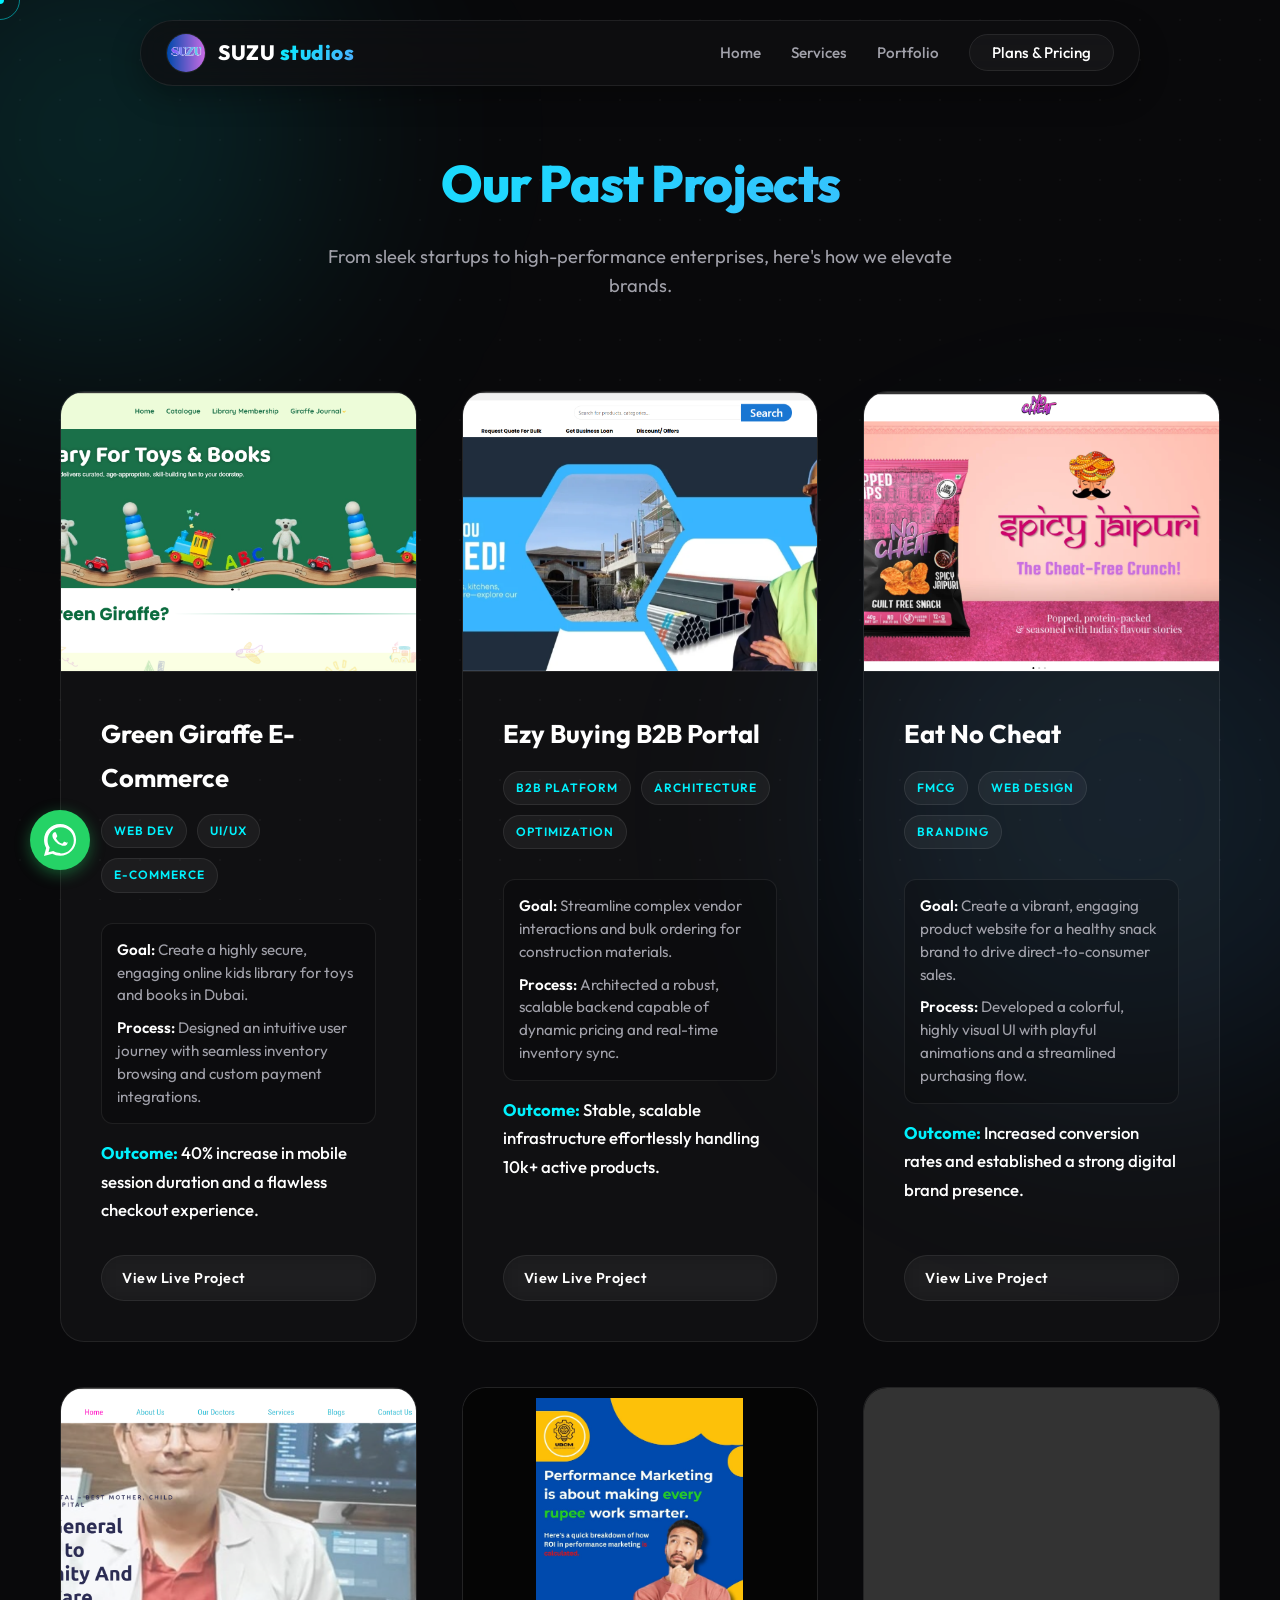
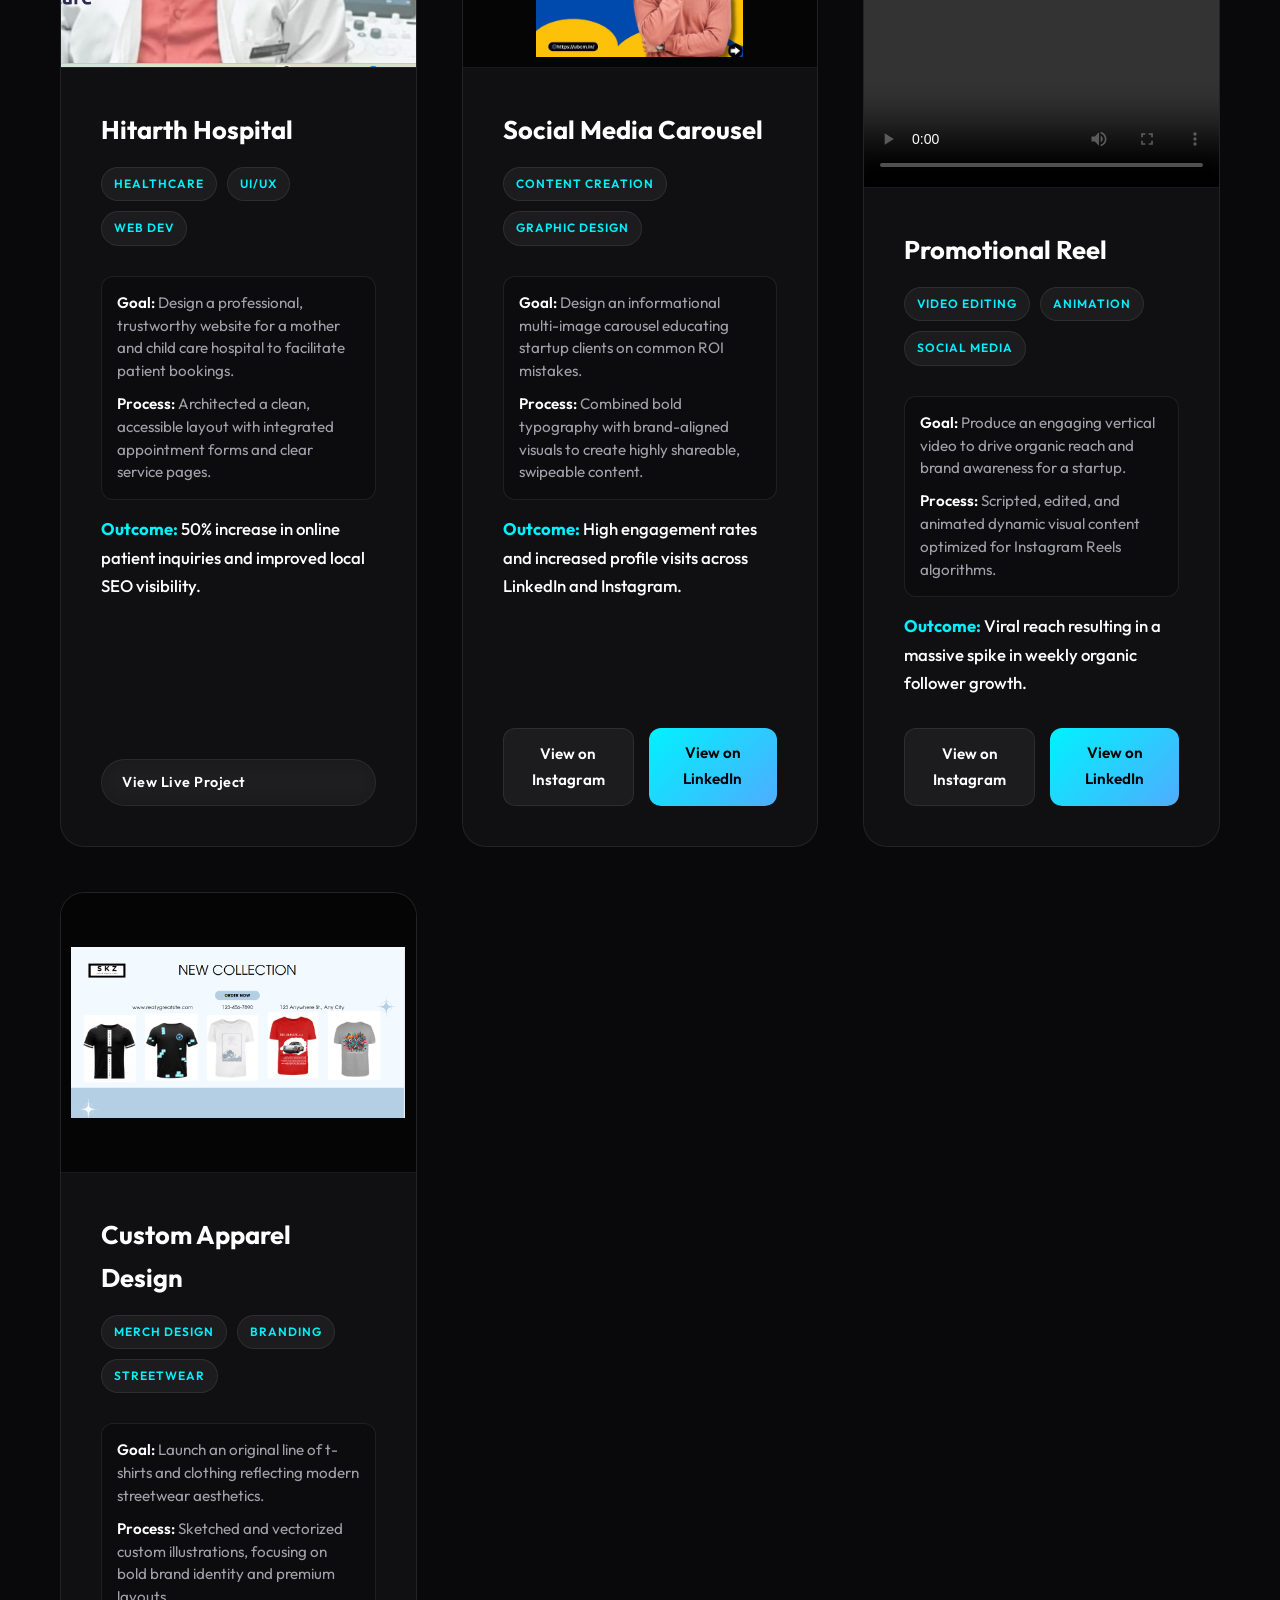
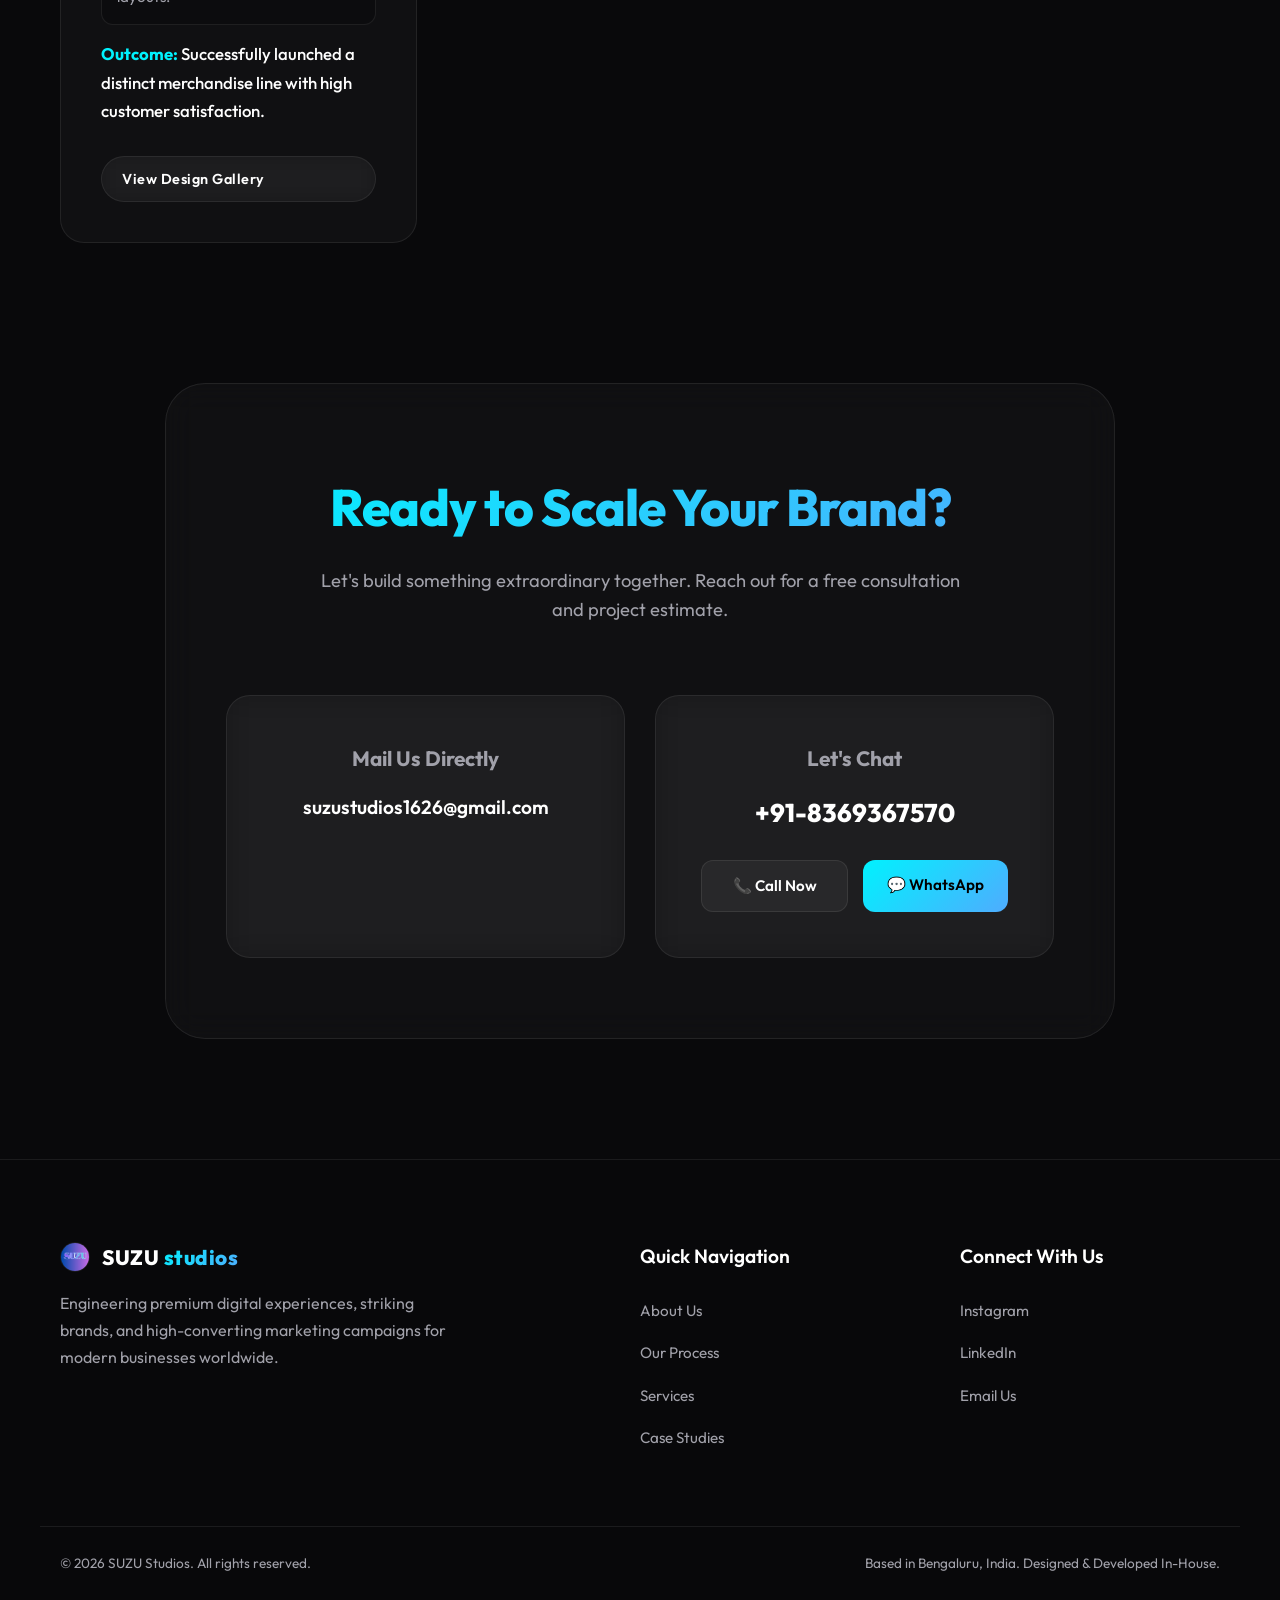
==== commit 852b9bf8: "updated site" ====
--- a/portfolio.html
+++ b/portfolio.html
@@ -2,12 +2,13 @@
 <html lang="en">
 <head>
     <!-- Google tag (gtag.js) -->
-    <script async src="https://www.googletagmanager.com/gtag/js?id=G-Z63W4B37KH"></script>
+    <script async src="https://www.googletagmanager.com/gtag/js?id=G-P58KPZGPNJ"></script>
     <script>
-      window.dataLayer = window.dataLayer || [];
-      function gtag(){dataLayer.push(arguments);}
-      gtag('js', new Date());
-      gtag('config', 'G-Z63W4B37KH');
+        window.dataLayer = window.dataLayer || [];
+        function gtag(){dataLayer.push(arguments);}
+        gtag('js', new Date());
+
+        gtag('config', 'G-P58KPZGPNJ');
     </script>
     
     <meta charset="UTF-8">
--- a/style.css
+++ b/style.css
@@ -24,10 +24,10 @@
     color: var(--text-main);
     overflow-x: hidden;
     position: relative;
-    line-height: 1.7; /* Increased for premium readability */
-}
-
-img, video { max-width: 100%; height: auto; } /* Mobile overflow prevention */
+    line-height: 1.7; 
+}
+
+img, video { max-width: 100%; height: auto; } 
 
 /* ========================================= */
 /* BACKGROUND & EFFECTS (HARDWARE ACCEL)     */
@@ -42,7 +42,7 @@
 .blob {
     position: fixed; border-radius: 50%; filter: blur(120px); z-index: -1;
     animation: float 12s infinite ease-in-out alternate;
-    will-change: transform; /* Hardware acceleration */
+    will-change: transform; 
 }
 .blob-1 { width: 450px; height: 450px; background: rgba(0, 242, 254, 0.12); top: -10%; left: -10%; }
 .blob-2 { width: 550px; height: 550px; background: rgba(79, 172, 254, 0.12); bottom: -20%; right: -10%; animation-delay: -6s; }
@@ -120,7 +120,7 @@
 #hero { min-height: 100vh; display: flex; align-items: center; justify-content: center; text-align: center; padding: 0 20px; padding-top: 100px; }
 .promo-pill { display: inline-flex; align-items: center; gap: 12px; padding: 10px 24px; border-radius: 30px; margin-bottom: 35px; font-size: 0.95rem; font-weight: 500; }
 .pulse-dot { width: 8px; height: 8px; background: var(--cyan); border-radius: 50%; box-shadow: 0 0 10px var(--cyan); animation: pulse 1.5s infinite; }
-.badge { background: var(--gradient); color: #000; padding: 4px 10px; border-radius: 12px; font-weight: 800; font-size: 0.7rem; letter-spacing: 1px; }
+.badge { background: transparent; color: var(--text-main); font-weight: 800; font-size: 0.75rem; letter-spacing: 1px; }
 
 .hero-title { font-size: 5vw; font-weight: 800; line-height: 1.1; margin-bottom: 25px; letter-spacing: -2px; }
 .hero-subtitle { max-width: 700px; margin: 0 auto 45px; color: var(--text-muted); font-size: 1.25rem; line-height: 1.7; font-weight: 400;}
@@ -175,10 +175,16 @@
 .project-outcome { font-size: 1.05rem; color: var(--text-main); margin-bottom: 30px; font-weight: 500; flex-grow: 1;}
 .project-outcome strong { color: var(--cyan); }
 
-/* ========================================= */
-/* PRICING SECTION                           */
-/* ========================================= */
-.pricing-card-container { display: grid; grid-template-columns: repeat(3, 1fr); gap: 35px; max-width: 1100px; margin: 40px auto 0; }
+/* CAROUSELS FOR PORTFOLIO (FIXED) */
+.carousel-container { display: flex; flex-wrap: nowrap !important; overflow-x: hidden; scroll-behavior: smooth; width: 100%; height: 280px; background: #050505; border-bottom: 1px solid var(--card-border); }
+.carousel-img { flex: 0 0 100%; width: 100%; height: 100%; object-fit: contain; padding: 10px; }
+.reel-img { width: 100%; height: 400px; object-fit: contain; background-color: #050505; border-bottom: 1px solid var(--card-border); display: block; }
+
+
+/* ========================================= */
+/* PRICING SECTION (BULLETPROOF BADGE)       */
+/* ========================================= */
+.pricing-card-container { display: grid; grid-template-columns: repeat(3, 1fr); gap: 35px; max-width: 1100px; margin: 40px auto 0; padding-top: 25px; }
 .pricing-card { padding: 50px 40px; display: flex; flex-direction: column; text-align: center; position: relative; }
 
 .plan-name { font-size: 1.5rem; color: var(--text-muted); margin-bottom: 15px; font-weight: 500;}
@@ -189,15 +195,34 @@
 .pricing-card ul li { margin-bottom: 18px; color: var(--text-muted); position: relative; font-size: 1rem; padding-left: 25px;}
 .pricing-card ul li::before { content: '✓'; position: absolute; left: 0; color: var(--cyan); font-weight: bold; }
 
-.featured-card { border-color: rgba(0, 242, 254, 0.4); box-shadow: 0 0 40px rgba(0, 242, 254, 0.1); transform: scale(1.05); z-index: 2;}
+/* The Pro Agency Card & Badge Fix */
+.featured-card { border-color: rgba(0, 242, 254, 0.4); box-shadow: 0 0 40px rgba(0, 242, 254, 0.1); transform: scale(1.05); z-index: 2; margin-top: 15px;}
 .featured-card:hover { transform: scale(1.05) translateY(-10px); }
-.featured-badge { position: absolute; top: -15px; left: 50%; transform: translateX(-50%); font-size: 0.75rem; letter-spacing: 1.5px; background: var(--gradient); color: #000; padding: 6px 18px; border-radius: 20px; font-weight: 800; }
+
+.featured-badge { 
+    position: absolute; 
+    top: -20px; 
+    left: 50%; 
+    transform: translateX(-50%); 
+    font-size: 0.8rem; 
+    letter-spacing: 1.5px; 
+    background: linear-gradient(135deg, #00f2fe 0%, #4facfe 100%); 
+    color: #000; 
+    padding: 8px 22px; 
+    border-radius: 30px; 
+    font-weight: 800; 
+    z-index: 10; 
+    display: flex;
+    align-items: center;
+    white-space: nowrap;
+    box-shadow: 0 5px 15px rgba(0, 242, 254, 0.4); 
+}
 
 /* ========================================= */
 /* TESTIMONIALS                              */
 /* ========================================= */
 .testimonial-slider { overflow: hidden; padding: 20px 0; width: 100%; margin-top: 20px; }
-.testimonial-track { display: flex; gap: 30px; animation: slideLeft 35s linear infinite; }
+.testimonial-track { display: flex; gap: 30px; animation: slideLeft 30s linear infinite; }
 .testimonial-slider:hover .testimonial-track { animation-play-state: paused; }
 
 @keyframes slideLeft { 0% { transform: translateX(0); } 100% { transform: translateX(-50%); } }
@@ -250,10 +275,33 @@
 /* ========================================= */
 /* RESPONSIVE DESIGN (FLAWLESS MOBILE)       */
 /* ========================================= */
+
+/* Pricing Scrollable Row on Mobile/Tablet */
 @media (max-width: 1024px) {
-    .pricing-card-container { grid-template-columns: 1fr; max-width: 500px; gap: 40px;}
-    .featured-card { transform: scale(1); }
+    .pricing-card-container { 
+        display: flex; 
+        overflow-x: auto; 
+        scroll-snap-type: x mandatory; 
+        padding-bottom: 30px; 
+        max-width: 100%; 
+        gap: 20px; 
+        padding-top: 35px; 
+        scrollbar-width: thin; 
+        scrollbar-color: var(--cyan) transparent;
+        -webkit-overflow-scrolling: touch;
+    }
+    .pricing-card-container::-webkit-scrollbar { height: 6px; }
+    .pricing-card-container::-webkit-scrollbar-thumb { background: var(--cyan); border-radius: 10px; }
+    
+    .pricing-card { 
+        flex: 0 0 320px; 
+        scroll-snap-align: center; 
+    }
+    
+    /* Remove scale so cards don't cut off when swiping */
+    .featured-card { transform: scale(1); margin-top: 0;}
     .featured-card:hover { transform: translateY(-10px); }
+    
     .footer-container { grid-template-columns: 1fr 1fr; gap: 50px; }
 }
 
@@ -261,23 +309,31 @@
     .nav-links { display: none; }
     .nav-container.glass { padding: 15px 20px; justify-content: center; }
     
-    #hero { padding-top: 140px; }
-    .hero-title { font-size: 3.2rem; }
-    .hero-subtitle { font-size: 1.1rem; padding: 0 10px; }
+    /* Hero Section Fixes */
+    #hero { padding-top: 110px; }
+    .hero-title { font-size: 2.6rem; line-height: 1.15; margin-bottom: 20px; letter-spacing: -1px; }
+    .hero-subtitle { font-size: 1.05rem; padding: 0 10px; margin-bottom: 35px; line-height: 1.6;}
+    .promo-pill { font-size: 0.8rem; padding: 8px 15px; flex-wrap: wrap; justify-content: center; line-height: 1.4;}
+    
     .hero-buttons { flex-direction: column; width: 100%; max-width: 320px; margin: 0 auto; }
     .cta-button { width: 100%; }
     
-    .section-padding { padding: 100px 20px; }
-    .section-title { font-size: 2.6rem; }
-    
-    .about-box { padding: 40px 25px; }
+    .section-padding { padding: 90px 20px; }
+    .section-title { font-size: 2.3rem; }
+    
+    .about-box { padding: 35px 20px; }
     .trust-badges { flex-direction: column; }
     
-    .process-card, .bento-card, .portfolio-card { padding: 30px 25px; }
-    
-    .testimonial-card { flex: 0 0 320px; padding: 35px 25px; }
-    
-    .contact-section { padding: 50px 25px; border-radius: 25px; }
+    .process-card, .bento-card, .portfolio-card { padding: 30px 20px; }
+    
+    /* Pricing slightly narrower for phones */
+    .pricing-card { flex: 0 0 290px; padding: 40px 30px;}
+    
+    /* Faster Testimonials */
+    .testimonial-track { animation: slideLeft 15s linear infinite; }
+    .testimonial-card { flex: 0 0 300px; padding: 30px 25px; }
+    
+    .contact-section { padding: 40px 20px; border-radius: 25px; }
     .contact-number { font-size: 1.4rem; }
     
     .footer-container { grid-template-columns: 1fr; gap: 40px; text-align: center; }
@@ -286,25 +342,4 @@
     
     /* Ensure no horizontal overflow ever happens */
     body, html { overflow-x: hidden; width: 100%; }
-}
-/* ========================================= */
-/* PREMIUM AUTO-CAROUSEL FIXES               */
-/* ========================================= */
-.carousel-container {
-    display: flex;
-    flex-wrap: nowrap !important; /* Forces images into a single horizontal row */
-    overflow-x: hidden; /* Hides the scrollbar */
-    scroll-behavior: smooth; /* Makes the auto-scroll glide beautifully */
-    width: 100%;
-    height: 280px; /* Matches the exact height of your other project images */
-    background: #050505; /* Deep cinematic background behind images */
-    border-bottom: 1px solid var(--card-border);
-}
-
-.carousel-img {
-    flex: 0 0 100%; /* Forces every image to be exactly 100% of the card width */
-    width: 100%;
-    height: 100%;
-    object-fit: contain; /* Shows the full image without cropping or weird stretching */
-    padding: 10px; /* Adds a little breathing room around the designs */
 }
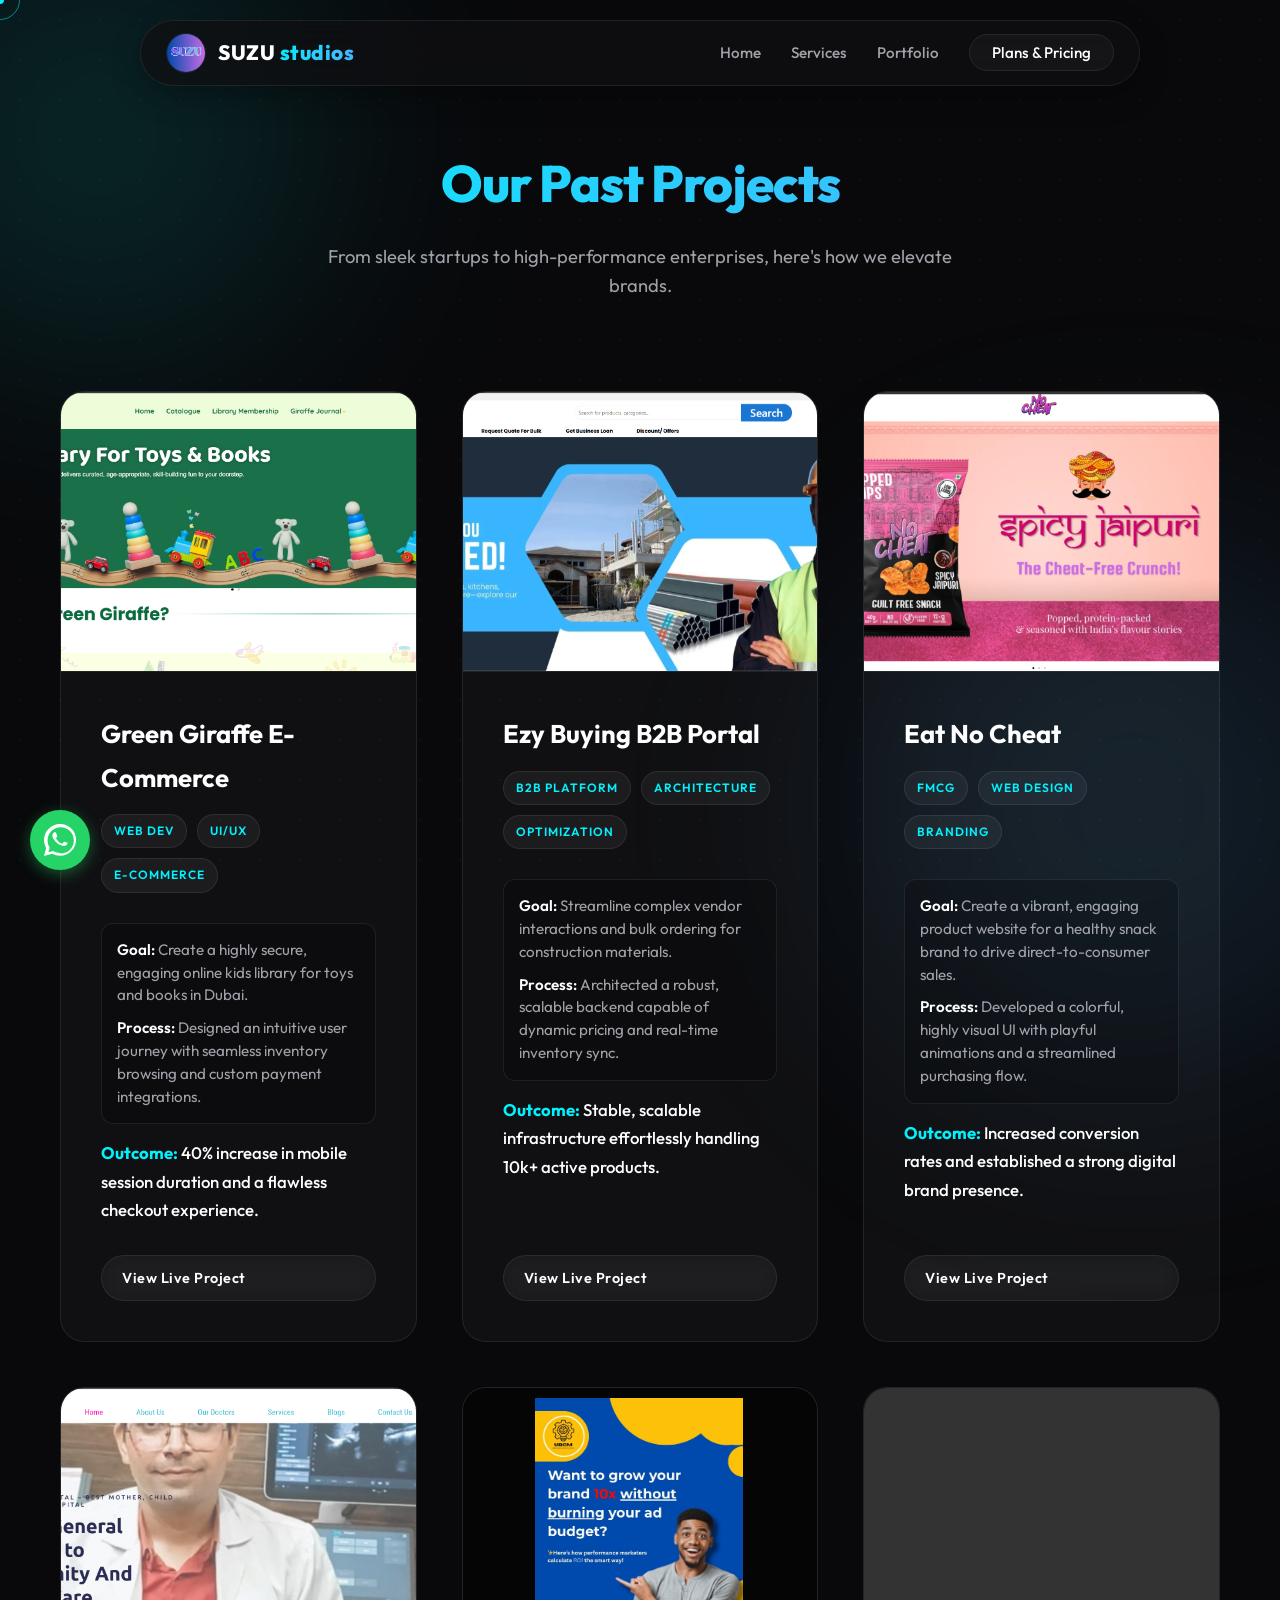
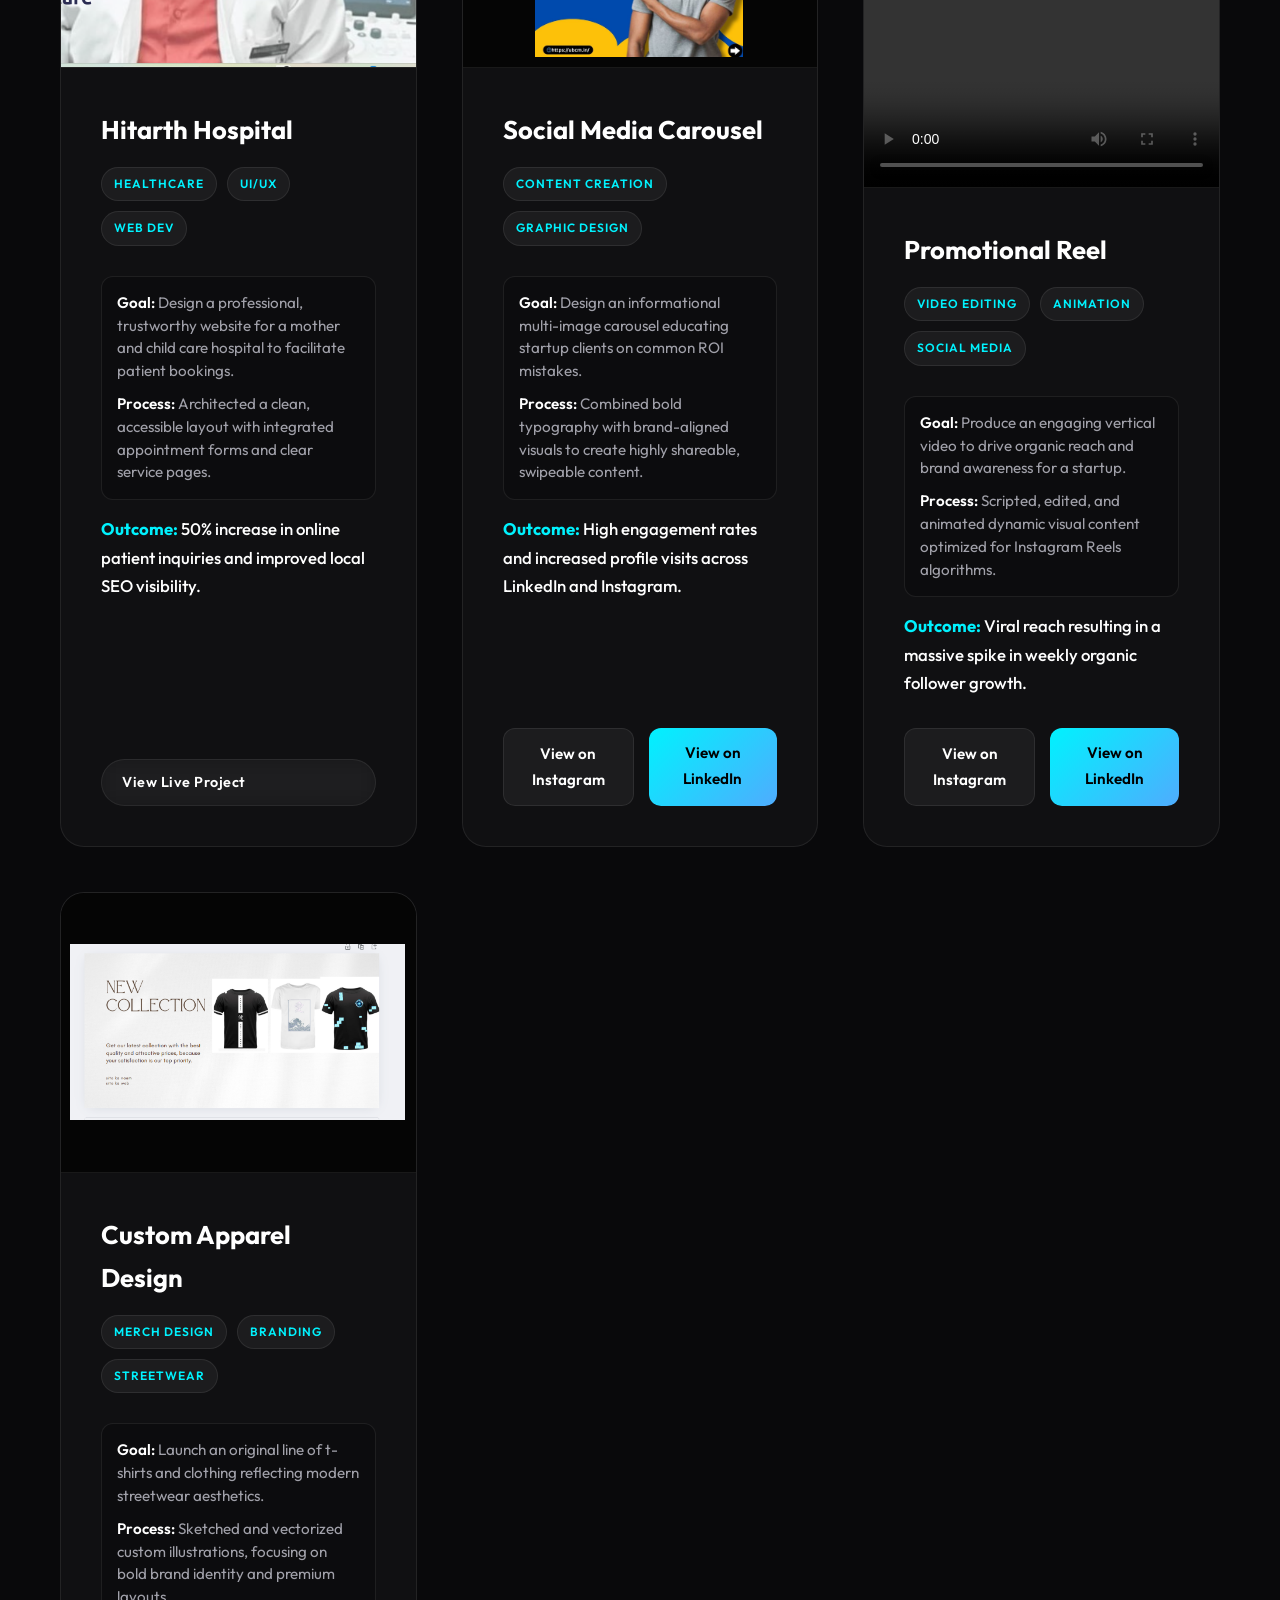
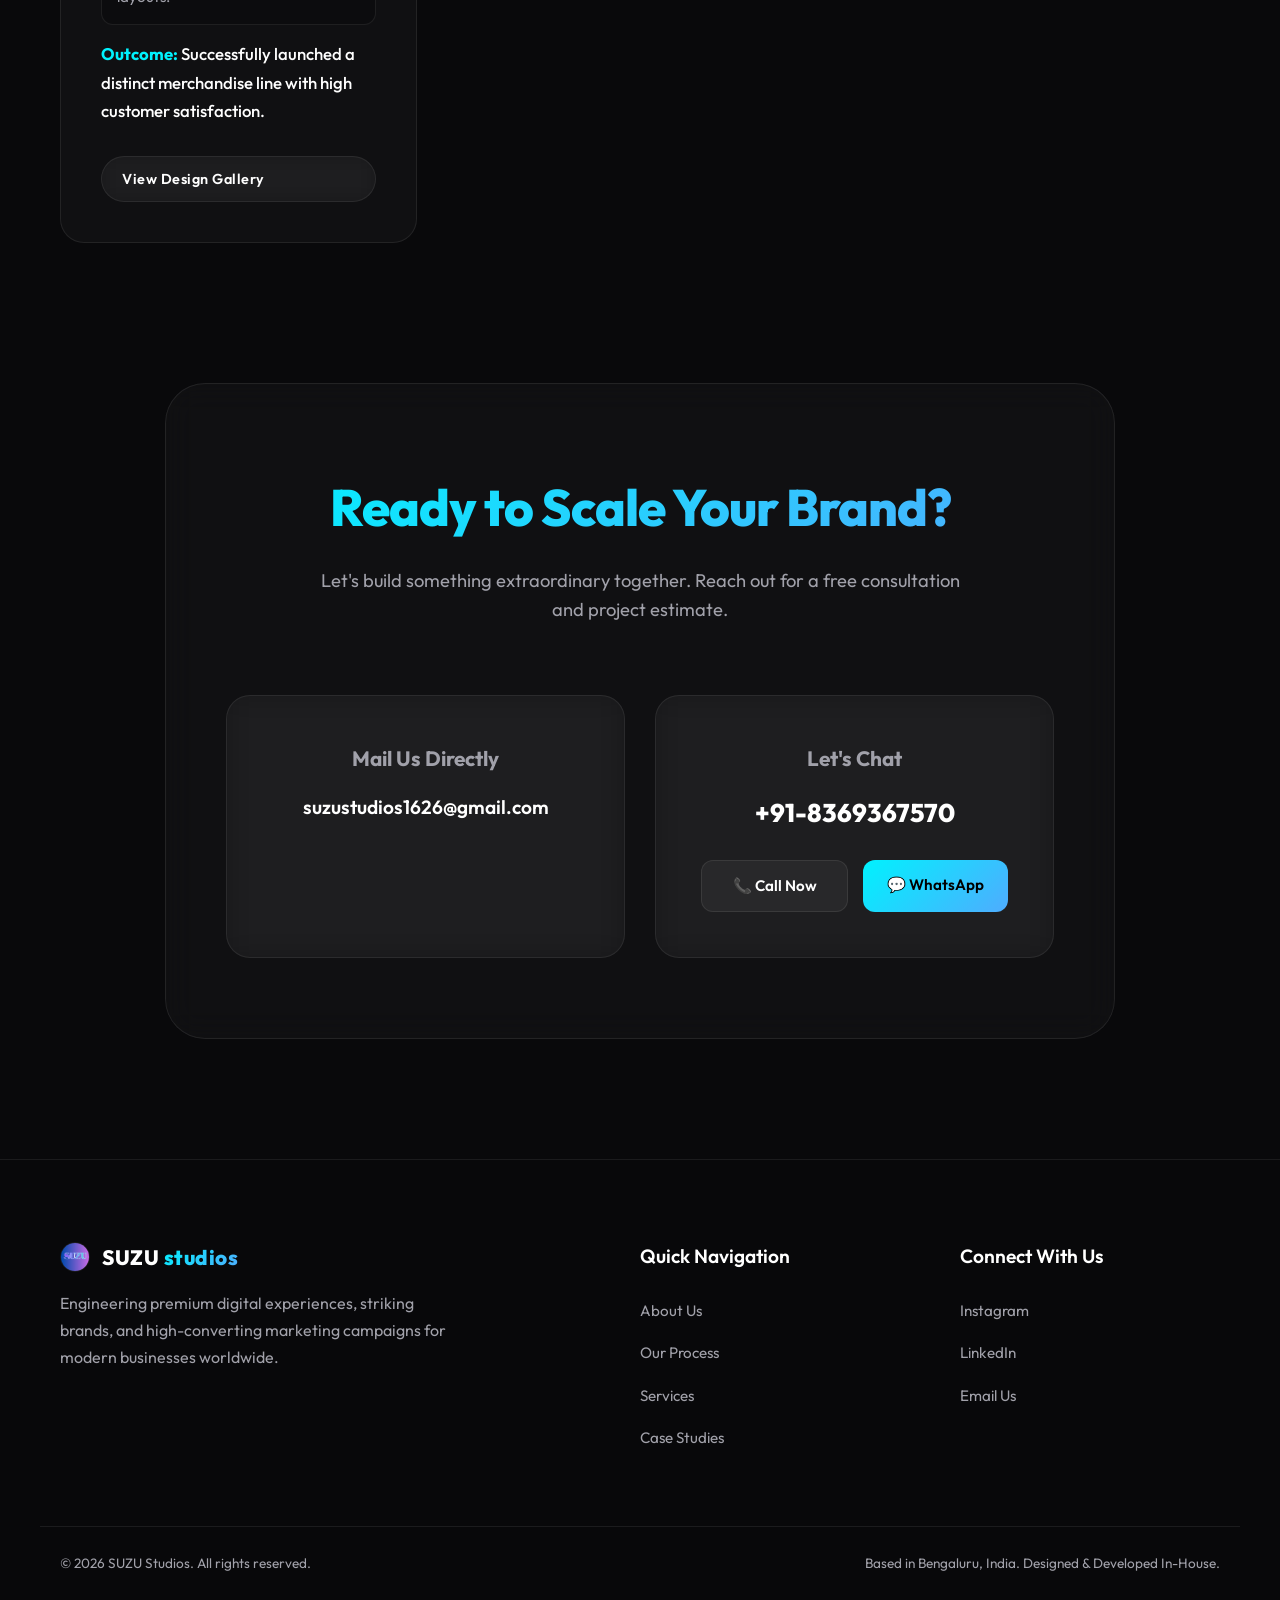
==== commit e7441dc9: "updated site" ====
--- a/portfolio.html
+++ b/portfolio.html
@@ -8,7 +8,7 @@
         function gtag(){dataLayer.push(arguments);}
         gtag('js', new Date());
 
-        gtag('config', 'G-P58KPZGPNJ');
+        gtag('config', 'G-R38T6KMBDD');
     </script>
     
     <meta charset="UTF-8">
